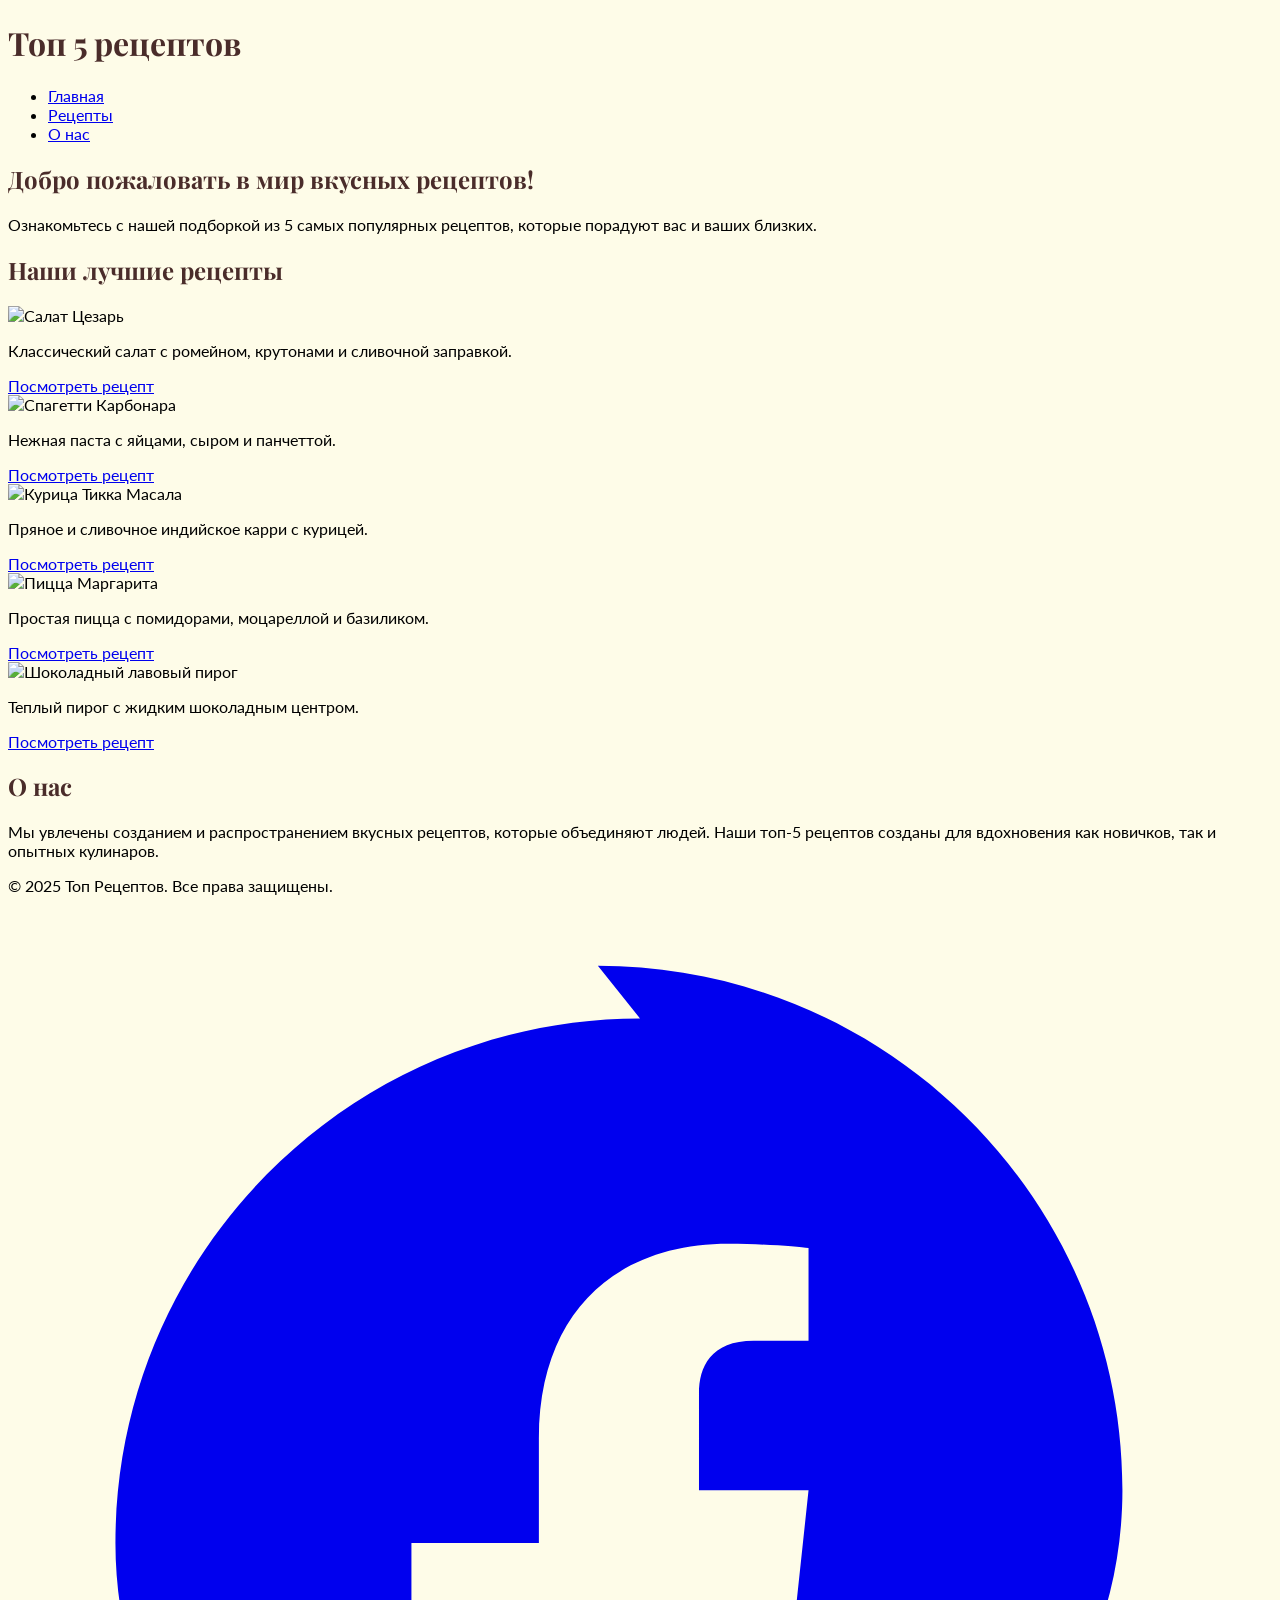
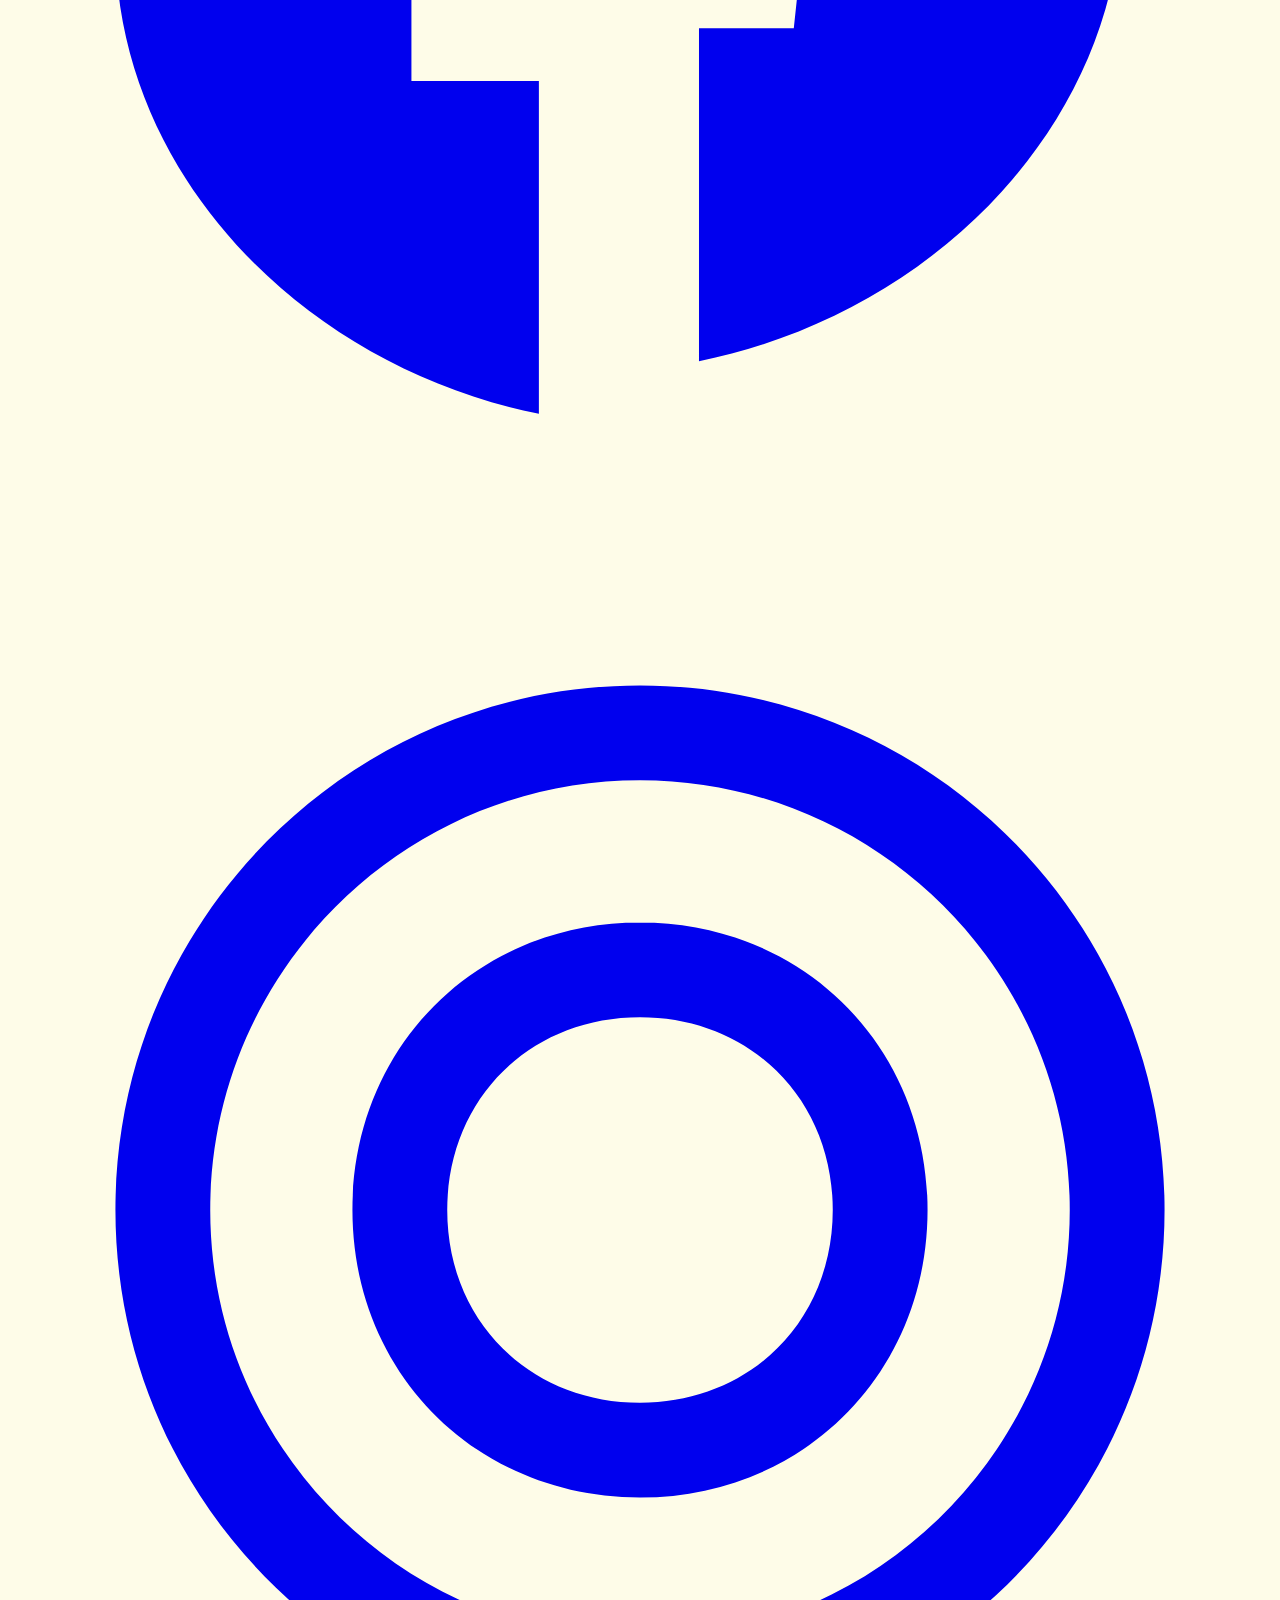
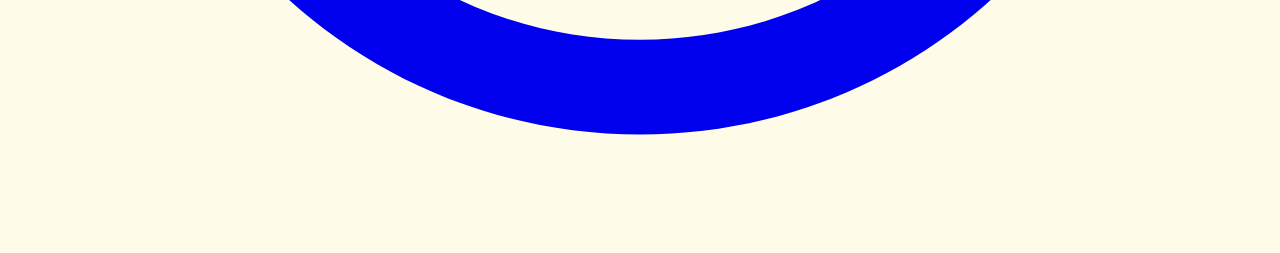
==== index.html @ aebfd2c7 "update" ====
<!DOCTYPE html>
<html lang="ru">
<head>
    <meta charset="UTF-8">
    <meta name="viewport" content="width=device-width, initial-scale=1.0">
    <title>Топ 5 рецептов</title>
    <script src="https://cdn.tailwindcss.com"></script>
    <link href="https://fonts.googleapis.com/css2?family=Playfair+Display:wght@400;700&family=Lato:wght@400;700&display=swap" rel="stylesheet">
    <style>
        body {
            font-family: 'Lato', sans-serif;
            background-color: #fefce8; /* Кремовый фон */
        }
        h1, h2, h3 {
            font-family: 'Playfair Display', serif;
            color: #4a2c2a; /* Темно-коричневый для заголовков */
        }
        .recipe-card {
            position: relative;
            overflow: hidden;
            transition: transform 0.3s ease, box-shadow 0.3s ease;
        }
        .recipe-card:hover {
            transform: translateY(-5px);
            box-shadow: 0 10px 20px rgba(0, 0, 0, 0.15);
        }
        .recipe-image {
            position: relative;
            width: 100%;
            height: 200px;
            object-fit: cover;
        }
        .recipe-overlay {
            position: absolute;
            top: 0;
            left: 0;
            right: 0;
            bottom: 0;
            background: rgba(0, 0, 0, 0.4);
            display: flex;
            align-items: center;
            justify-content: center;
            opacity: 0;
            transition: opacity 0.3s ease;
        }
        .recipe-card:hover .recipe-overlay {
            opacity: 1;
        }
        .fade-in {
            opacity: 0;
            transform: translateY(20px);
            animation: fadeIn 0.8s forwards;
        }
        @keyframes fadeIn {
            to {
                opacity: 1;
                transform: translateY(0);
            }
        }
        .scroll-top {
            position: fixed;
            bottom: 20px;
            right: 20px;
            background-color: #f97316;
            color: white;
            padding: 10px;
            border-radius: 50%;
            cursor: pointer;
            display: none;
        }
        .scroll-top:hover {
            background-color: #ea580c;
        }
    </style>
</head>
<body>
    <header class="bg-orange-500 text-white p-6 sticky top-0 z-50 shadow-md">
        <div class="container mx-auto flex justify-between items-center">
            <h1 class="text-4xl font-bold">Топ 5 рецептов</h1>
            <nav>
                <ul class="flex space-x-6">
                    <li><a href="#home" class="hover:underline text-lg">Главная</a></li>
                    <li><a href="#recipes" class="hover:underline text-lg">Рецепты</a></li>
                    <li><a href="#about" class="hover:underline text-lg">О нас</a></li>
                </ul>
            </nav>
        </div>
    </header>

    <main class="container mx-auto p-6">
        <section id="home" class="py-12 text-center">
            <h2 class="text-5xl font-bold mb-6">Добро пожаловать в мир вкусных рецептов!</h2>
            <p class="text-stone-700 max-w-2xl mx-auto text-lg">
                Ознакомьтесь с нашей подборкой из 5 самых популярных рецептов, которые порадуют вас и ваших близких.
            </p>
        </section>

        <section id="recipes" class="py-12">
            <h2 class="text-4xl font-bold text-center mb-12">Наши лучшие рецепты</h2>
            <div class="grid grid-cols-1 sm:grid-cols-2 lg:grid-cols-3 gap-8">
                <div class="recipe-card bg-white rounded-xl shadow-md fade-in" style="animation-delay: 0.2s;">
                    <div class="relative">
                        <img src="https://images.unsplash.com/photo-1550304943-4f24f54ddde9" alt="Салат Цезарь" class="recipe-image rounded-t-xl">
                        <div class="recipe-overlay">
                            <h3 class="text-white text-2xl font-bold">Салат Цезарь</h3>
                        </div>
                    </div>
                    <div class="p-6">
                        <p class="text-stone-600 mt-2">Классический салат с ромейном, крутонами и сливочной заправкой.</p>
                        <a href="caesar.html" class="mt-4 inline-block bg-orange-500 text-white px-6 py-2 rounded-full hover:bg-orange-600 transition transform hover:scale-105">Посмотреть рецепт</a>
                    </div>
                </div>
                <div class="recipe-card bg-white rounded-xl shadow-md fade-in" style="animation-delay: 0.4s;">
                    <div class="relative">
                        <img src="https://images.unsplash.com/photo-1608897013039-887f21d8c804" alt="Спагетти Карбонара" class="recipe-image rounded-t-xl">
                        <div class="recipe-overlay">
                            <h3 class="text-white text-2xl font-bold">Спагетти Карбонара</h3>
                        </div>
                    </div>
                    <div class="p-6">
                        <p class="text-stone-600 mt-2">Нежная паста с яйцами, сыром и панчеттой.</p>
                        <a href="carbonara.html" class="mt-4 inline-block bg-orange-500 text-white px-6 py-2 rounded-full hover:bg-orange-600 transition transform hover:scale-105">Посмотреть рецепт</a>
                    </div>
                </div>
                <div class="recipe-card bg-white rounded-xl shadow-md fade-in" style="animation-delay: 0.6s;">
                    <div class="relative">
                        <img src="https://images.unsplash.com/photo-1603894584373-5ac82b2ae398" alt="Курица Тикка Масала" class="recipe-image rounded-t-xl">
                        <div class="recipe-overlay">
                            <h3 class="text-white text-2xl font-bold">Курица Тикка Масала</h3>
                        </div>
                    </div>
                    <div class="p-6">
                        <p class="text-stone-600 mt-2">Пряное и сливочное индийское карри с курицей.</p>
                        <a href="tikka.html" class="mt-4 inline-block bg-orange-500 text-white px-6 py-2 rounded-full hover:bg-orange-600 transition transform hover:scale-105">Посмотреть рецепт</a>
                    </div>
                </div>
                <div class="recipe-card bg-white rounded-xl shadow-md fade-in" style="animation-delay: 0.8s;">
                    <div class="relative">
                        <img src="https://images.unsplash.com/photo-1571066811602-716837d3302b" alt="Пицца Маргарита" class="recipe-image rounded-t-xl">
                        <div class="recipe-overlay">
                            <h3 class="text-white text-2xl font-bold">Пицца Маргарита</h3>
                        </div>
                    </div>
                    <div class="p-6">
                        <p class="text-stone-600 mt-2">Простая пицца с помидорами, моцареллой и базиликом.</p>
                        <a href="margherita.html" class="mt-4 inline-block bg-orange-500 text-white px-6 py-2 rounded-full hover:bg-orange-600 transition transform hover:scale-105">Посмотреть рецепт</a>
                    </div>
                </div>
                <div class="recipe-card bg-white rounded-xl shadow-md fade-in" style="animation-delay: 1s;">
                    <div class="relative">
                        <img src="https://images.unsplash.com/photo-1618886614638-80e3c103d31a" alt="Шоколадный лавовый пирог" class="recipe-image rounded-t-xl">
                        <div class="recipe-overlay">
                            <h3 class="text-white text-2xl font-bold">Шоколадный лавовый пирог</h3>
                        </div>
                    </div>
                    <div class="p-6">
                        <p class="text-stone-600 mt-2">Теплый пирог с жидким шоколадным центром.</p>
                        <a href="lava-cake.html" class="mt-4 inline-block bg-orange-500 text-white px-6 py-2 rounded-full hover:bg-orange-600 transition transform hover:scale-105">Посмотреть рецепт</a>
                    </div>
                </div>
            </div>
        </section>

        <section id="about" class="py-12 text-center">
            <h2 class="text-4xl font-bold mb-6">О нас</h2>
            <p class="text-stone-700 max-w-2xl mx-auto text-lg">
                Мы увлечены созданием и распространением вкусных рецептов, которые объединяют людей. Наши топ-5 рецептов созданы для вдохновения как новичков, так и опытных кулинаров.
            </p>
        </section>
    </main>

    <footer class="bg-orange-500 text-white p-6">
        <div class="container mx-auto text-center">
            <p class="text-lg mb-2">© 2025 Топ Рецептов. Все права защищены.</p>
            <div class="flex justify-center space-x-4">
                <a href="#" class="text-white hover:text-orange-200"><svg class="w-6 h-6" fill="currentColor" viewBox="0 0 24 24"><path d="M12 2.04c-5.5 0-9.96 4.46-9.96 9.96 0 4.4 3.58 8.04 8.04 8.94v-6.32h-2.42v-2.62h2.42v-1.98c0-2.4 1.46-3.7 3.6-3.7.72 0 1.34.06 1.52.08v1.76h-1.04c-.82 0-1.04.5-1.04 1v1.84h2.08l-.28 2.62h-1.8v6.32c4.46-.9 8.04-4.54 8.04-8.94 0-5.5-4.46-9.96-9.96-9.96z"/></svg></a>
                <a href="#" class="text-white hover:text-orange-200"><svg class="w-6 h-6" fill="currentColor" viewBox="0 0 24 24"><path d="M12 2.04c-5.5 0-9.96 4.46-9.96 9.96 0 5.5 4.46 9.96 9.96 9.96s9.96-4.46 9.96-9.96c0-5.5-4.46-9.96-9.96-9.96zm0 1.8c4.5 0 8.16 3.66 8.16 8.16s-3.66 8.16-8.16 8.16-8.16-3.66-8.16-8.16 3.66-8.16 8.16-8.16zm0 2.7c-3.1 0-5.46 2.36-5.46 5.46s2.36 5.46 5.46 5.46 5.46-2.36 5.46-5.46-2.36-5.46-5.46-5.46zm0 1.8c2.1 0 3.66 1.56 3.66 3.66s-1.56 3.66-3.66 3.66-3.66-1.56-3.66-3.66 1.56-3.66 3.66-3.66z"/></svg></a>
            </div>
        </div>
    </footer>

    <button class="scroll-top" onclick="window.scrollTo({top: 0, behavior: 'smooth'})">
        <svg class="w-6 h-6" fill="none" stroke="currentColor" viewBox="0 0 24 24"><path stroke-linecap="round" stroke-linejoin="round" stroke-width="2" d="M5 15l7-7 7 7"/></svg>
    </button>

    <script>
        document.querySelectorAll('a[href^="#"]').forEach(anchor => {
            anchor.addEventListener('click', function (e) {
                e.preventDefault();
                document.querySelector(this.getAttribute('href')).scrollIntoView({
                    behavior: 'smooth'
                });
            });
        });

        const scrollTopBtn = document.querySelector('.scroll-top');
        window.addEventListener('scroll', () => {
            if (window.scrollY > 300) {
                scrollTopBtn.style.display = 'block';
            } else {
                scrollTopBtn.style.display = 'none';
            }
        });
    </script>
</body>
</html>
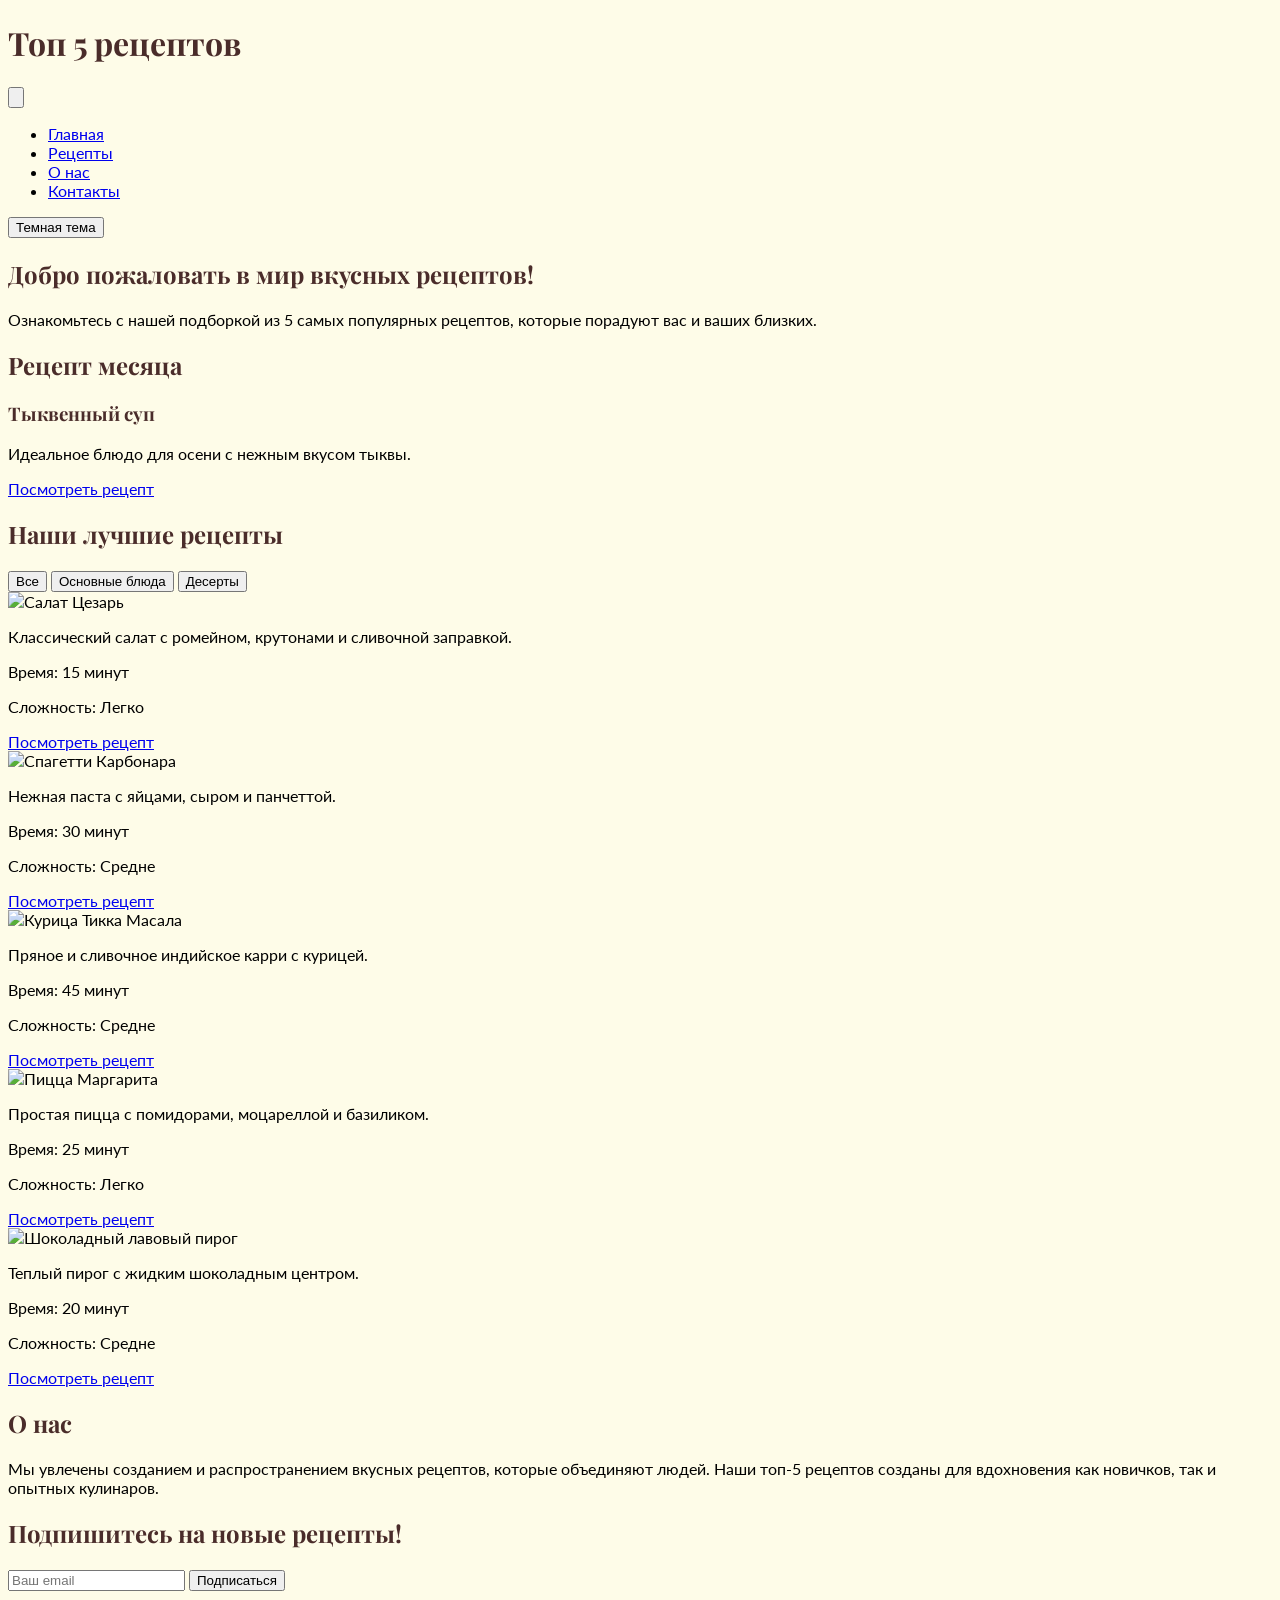
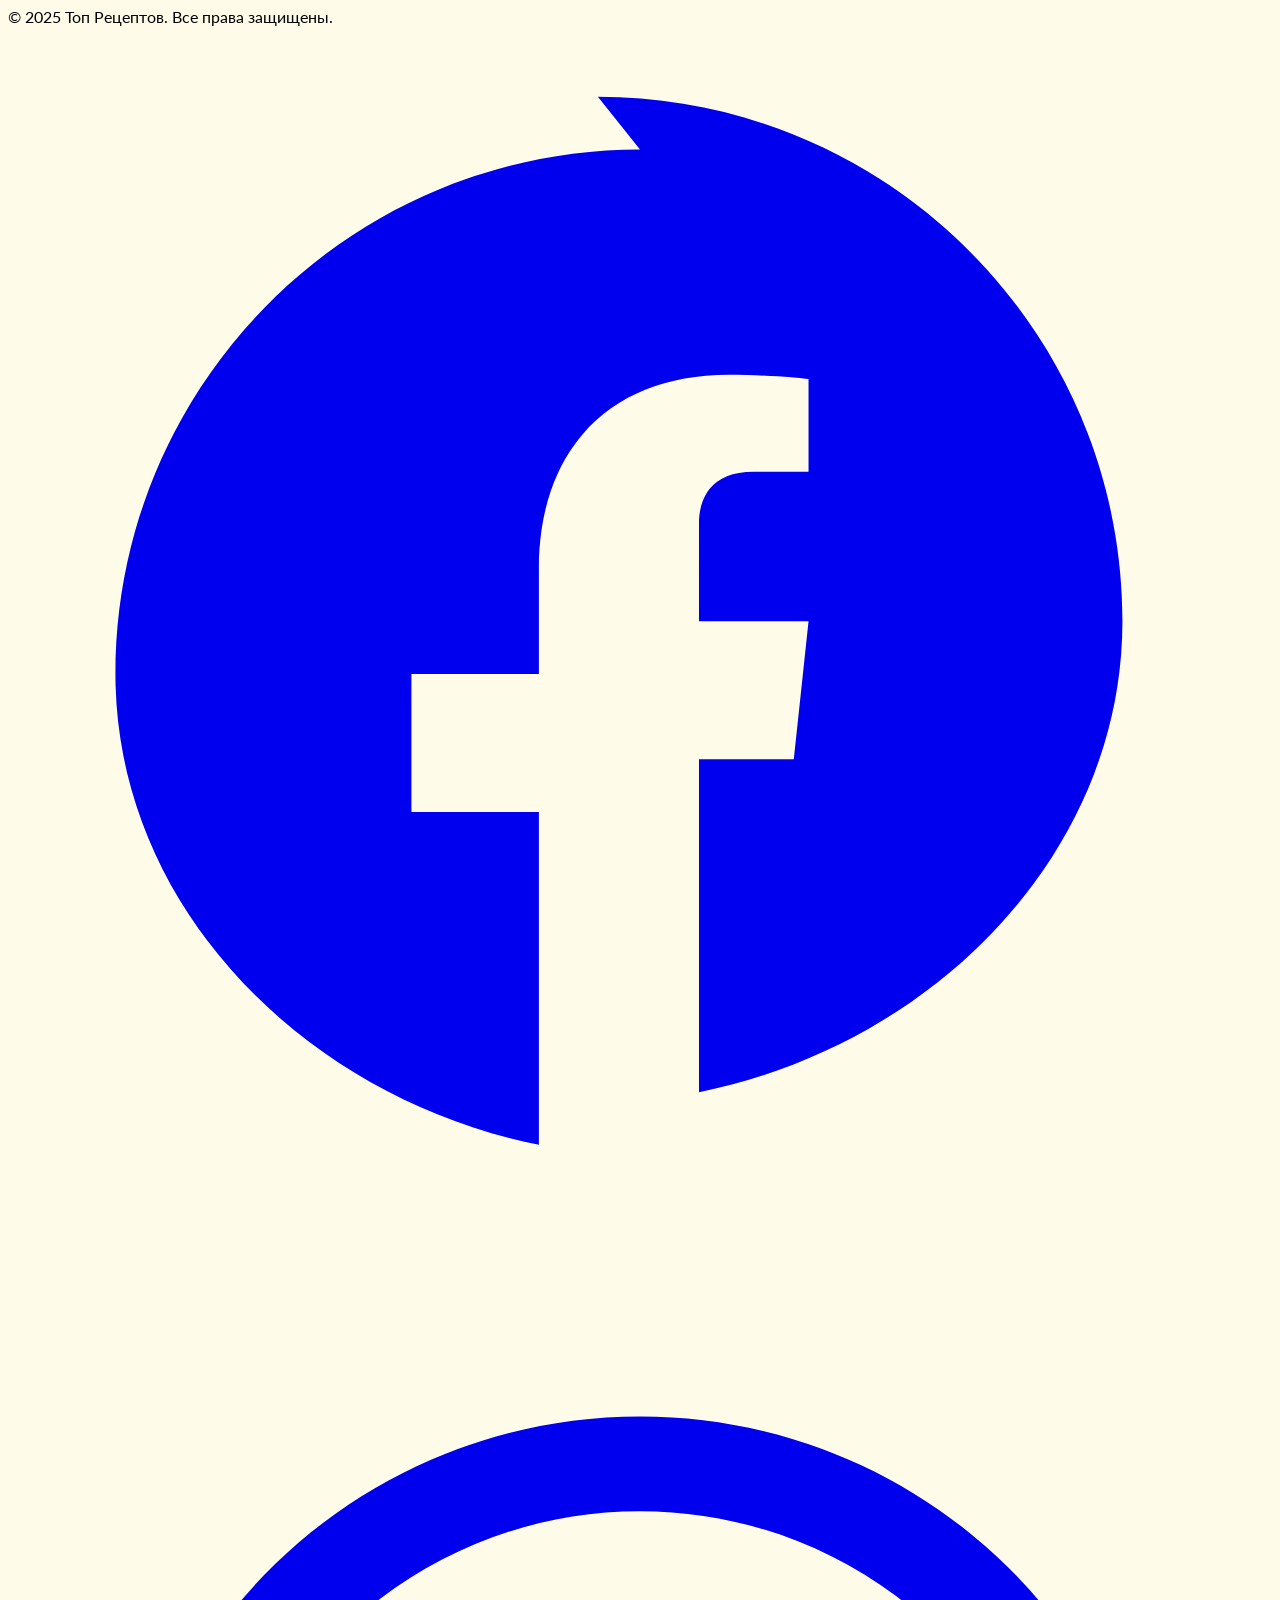
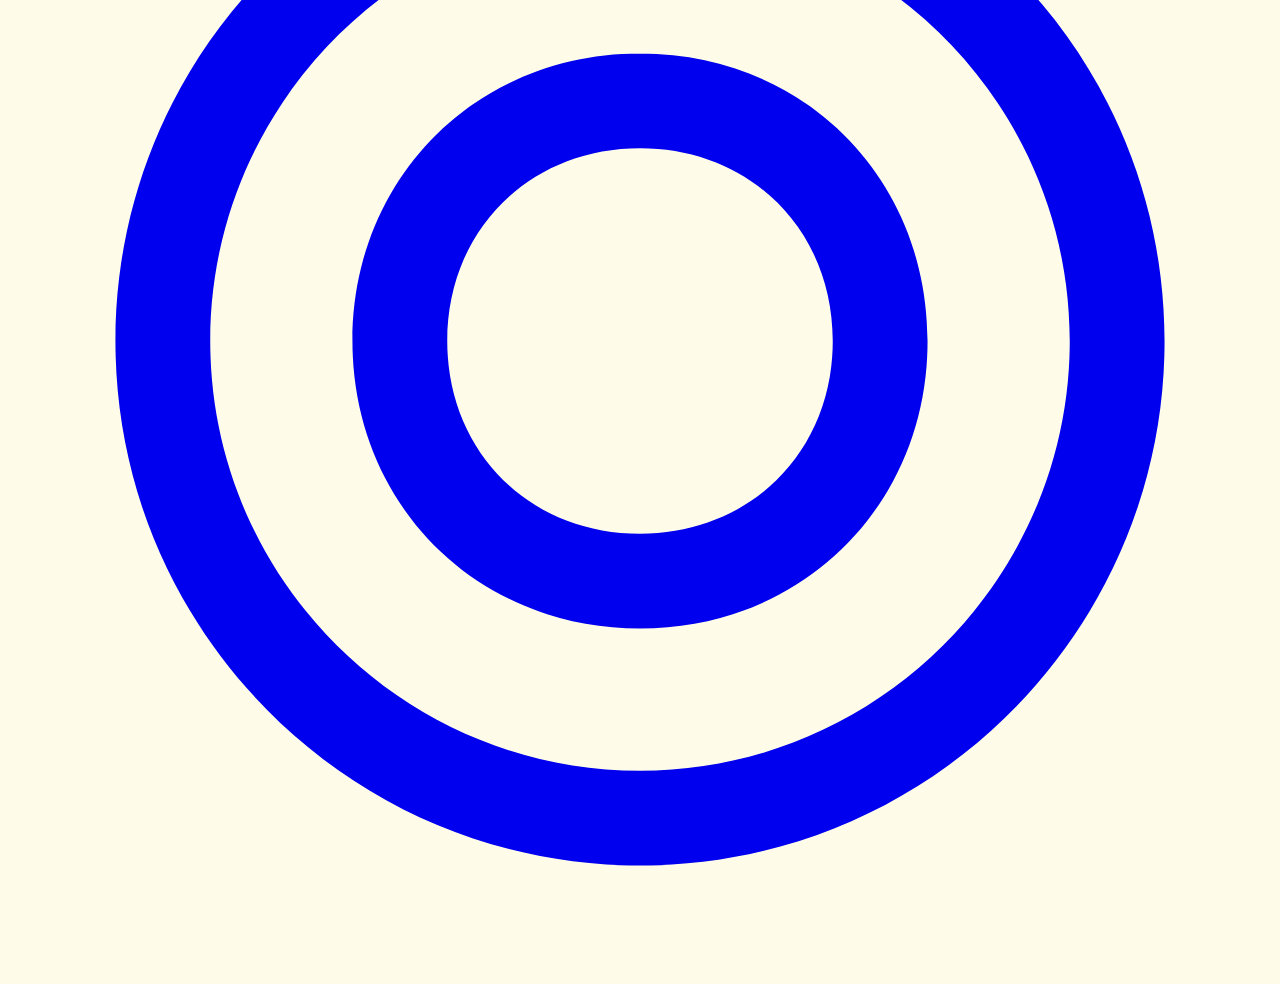
==== commit ee5df7aa: "new+" ====
--- a/index.html
+++ b/index.html
@@ -3,17 +3,19 @@
 <head>
     <meta charset="UTF-8">
     <meta name="viewport" content="width=device-width, initial-scale=1.0">
+    <meta name="description" content="Топ 5 рецептов: вкусные и простые блюда для каждого. Салат Цезарь, Спагетти Карбонара и многое другое!">
+    <meta name="keywords" content="рецепты, кулинария, салат цезарь, спагетти карбонара, пицца маргарита">
     <title>Топ 5 рецептов</title>
     <script src="https://cdn.tailwindcss.com"></script>
     <link href="https://fonts.googleapis.com/css2?family=Playfair+Display:wght@400;700&family=Lato:wght@400;700&display=swap" rel="stylesheet">
     <style>
         body {
             font-family: 'Lato', sans-serif;
-            background-color: #fefce8; /* Кремовый фон */
+            background-color: #fefce8;
         }
         h1, h2, h3 {
             font-family: 'Playfair Display', serif;
-            color: #4a2c2a; /* Темно-коричневый для заголовков */
+            color: #4a2c2a;
         }
         .recipe-card {
             position: relative;
@@ -71,18 +73,58 @@
         .scroll-top:hover {
             background-color: #ea580c;
         }
+        .dark-theme {
+            background-color: #2d2d2d;
+            color: #f5f5f5;
+        }
+        .dark-theme h1, .dark-theme h2, .dark-theme h3 {
+            color: #f5f5f5;
+        }
+        .dark-theme .bg-white {
+            background-color: #3a3a3a;
+        }
+        .dark-theme .text-stone-700 {
+            color: #d1d5db;
+        }
+        .dark-theme .bg-orange-100 {
+            background-color: #4a2c2a;
+        }
+        @media (max-width: 640px) {
+            .recipe-image {
+                height: 150px;
+            }
+            h1 {
+                font-size: 2rem;
+            }
+            h2 {
+                font-size: 1.5rem;
+            }
+        }
     </style>
+    <!-- Google Analytics -->
+    <script async src="https://www.googletagmanager.com/gtag/js?id=G-XXXXXXXXXX"></script>
+    <script>
+        window.dataLayer = window.dataLayer || [];
+        function gtag(){dataLayer.push(arguments);}
+        gtag('js', new Date());
+        gtag('config', 'G-XXXXXXXXXX');
+    </script>
 </head>
 <body>
     <header class="bg-orange-500 text-white p-6 sticky top-0 z-50 shadow-md">
         <div class="container mx-auto flex justify-between items-center">
             <h1 class="text-4xl font-bold">Топ 5 рецептов</h1>
-            <nav>
-                <ul class="flex space-x-6">
+            <button id="menu-toggle" class="sm:hidden text-white">
+                <svg class="w-8 h-8" fill="none" stroke="currentColor" viewBox="0 0 24 24"><path stroke-linecap="round" stroke-linejoin="round" stroke-width="2" d="M4 6h16M4 12h16M4 18h16"/></svg>
+            </button>
+            <nav id="nav-menu" class="hidden sm:flex sm:space-x-6 items-center">
+                <ul class="flex flex-col sm:flex-row space-y-4 sm:space-y-0 sm:space-x-6">
                     <li><a href="#home" class="hover:underline text-lg">Главная</a></li>
                     <li><a href="#recipes" class="hover:underline text-lg">Рецепты</a></li>
                     <li><a href="#about" class="hover:underline text-lg">О нас</a></li>
+                    <li><a href="#contact" class="hover:underline text-lg">Контакты</a></li>
                 </ul>
+                <button id="theme-toggle" class="ml-4 bg-orange-600 text-white px-4 py-2 rounded-full">Темная тема</button>
             </nav>
         </div>
     </header>
@@ -95,10 +137,24 @@
             </p>
         </section>
 
+        <section id="seasonal" class="py-12">
+            <h2 class="text-4xl font-bold text-center mb-12">Рецепт месяца</h2>
+            <div class="bg-white rounded-xl shadow-md p-6 max-w-3xl mx-auto">
+                <h3 class="text-2xl font-semibold">Тыквенный суп</h3>
+                <p class="text-stone-600 mt-2">Идеальное блюдо для осени с нежным вкусом тыквы.</p>
+                <a href="#" class="mt-4 inline-block bg-orange-500 text-white px-6 py-2 rounded-full hover:bg-orange-600">Посмотреть рецепт</a>
+            </div>
+        </section>
+
         <section id="recipes" class="py-12">
             <h2 class="text-4xl font-bold text-center mb-12">Наши лучшие рецепты</h2>
+            <div class="flex justify-center space-x-4 mb-8">
+                <button onclick="filterRecipes('all')" class="bg-orange-500 text-white px-4 py-2 rounded-full">Все</button>
+                <button onclick="filterRecipes('main')" class="bg-orange-500 text-white px-4 py-2 rounded-full">Основные блюда</button>
+                <button onclick="filterRecipes('dessert')" class="bg-orange-500 text-white px-4 py-2 rounded-full">Десерты</button>
+            </div>
             <div class="grid grid-cols-1 sm:grid-cols-2 lg:grid-cols-3 gap-8">
-                <div class="recipe-card bg-white rounded-xl shadow-md fade-in" style="animation-delay: 0.2s;">
+                <div class="recipe-card bg-white rounded-xl shadow-md fade-in" data-category="main" style="animation-delay: 0.2s;">
                     <div class="relative">
                         <img src="https://images.unsplash.com/photo-1550304943-4f24f54ddde9" alt="Салат Цезарь" class="recipe-image rounded-t-xl">
                         <div class="recipe-overlay">
@@ -107,10 +163,12 @@
                     </div>
                     <div class="p-6">
                         <p class="text-stone-600 mt-2">Классический салат с ромейном, крутонами и сливочной заправкой.</p>
+                        <p class="text-stone-600 mt-2">Время: 15 минут</p>
+                        <p class="text-stone-600 mt-1">Сложность: Легко</p>
                         <a href="caesar.html" class="mt-4 inline-block bg-orange-500 text-white px-6 py-2 rounded-full hover:bg-orange-600 transition transform hover:scale-105">Посмотреть рецепт</a>
                     </div>
                 </div>
-                <div class="recipe-card bg-white rounded-xl shadow-md fade-in" style="animation-delay: 0.4s;">
+                <div class="recipe-card bg-white rounded-xl shadow-md fade-in" data-category="main" style="animation-delay: 0.4s;">
                     <div class="relative">
                         <img src="https://images.unsplash.com/photo-1608897013039-887f21d8c804" alt="Спагетти Карбонара" class="recipe-image rounded-t-xl">
                         <div class="recipe-overlay">
@@ -119,10 +177,12 @@
                     </div>
                     <div class="p-6">
                         <p class="text-stone-600 mt-2">Нежная паста с яйцами, сыром и панчеттой.</p>
+                        <p class="text-stone-600 mt-2">Время: 30 минут</p>
+                        <p class="text-stone-600 mt-1">Сложность: Средне</p>
                         <a href="carbonara.html" class="mt-4 inline-block bg-orange-500 text-white px-6 py-2 rounded-full hover:bg-orange-600 transition transform hover:scale-105">Посмотреть рецепт</a>
                     </div>
                 </div>
-                <div class="recipe-card bg-white rounded-xl shadow-md fade-in" style="animation-delay: 0.6s;">
+                <div class="recipe-card bg-white rounded-xl shadow-md fade-in" data-category="main" style="animation-delay: 0.6s;">
                     <div class="relative">
                         <img src="https://images.unsplash.com/photo-1603894584373-5ac82b2ae398" alt="Курица Тикка Масала" class="recipe-image rounded-t-xl">
                         <div class="recipe-overlay">
@@ -131,10 +191,12 @@
                     </div>
                     <div class="p-6">
                         <p class="text-stone-600 mt-2">Пряное и сливочное индийское карри с курицей.</p>
+                        <p class="text-stone-600 mt-2">Время: 45 минут</p>
+                        <p class="text-stone-600 mt-1">Сложность: Средне</p>
                         <a href="tikka.html" class="mt-4 inline-block bg-orange-500 text-white px-6 py-2 rounded-full hover:bg-orange-600 transition transform hover:scale-105">Посмотреть рецепт</a>
                     </div>
                 </div>
-                <div class="recipe-card bg-white rounded-xl shadow-md fade-in" style="animation-delay: 0.8s;">
+                <div class="recipe-card bg-white rounded-xl shadow-md fade-in" data-category="main" style="animation-delay: 0.8s;">
                     <div class="relative">
                         <img src="https://images.unsplash.com/photo-1571066811602-716837d3302b" alt="Пицца Маргарита" class="recipe-image rounded-t-xl">
                         <div class="recipe-overlay">
@@ -143,10 +205,12 @@
                     </div>
                     <div class="p-6">
                         <p class="text-stone-600 mt-2">Простая пицца с помидорами, моцареллой и базиликом.</p>
+                        <p class="text-stone-600 mt-2">Время: 25 минут</p>
+                        <p class="text-stone-600 mt-1">Сложность: Легко</p>
                         <a href="margherita.html" class="mt-4 inline-block bg-orange-500 text-white px-6 py-2 rounded-full hover:bg-orange-600 transition transform hover:scale-105">Посмотреть рецепт</a>
                     </div>
                 </div>
-                <div class="recipe-card bg-white rounded-xl shadow-md fade-in" style="animation-delay: 1s;">
+                <div class="recipe-card bg-white rounded-xl shadow-md fade-in" data-category="dessert" style="animation-delay: 1s;">
                     <div class="relative">
                         <img src="https://images.unsplash.com/photo-1618886614638-80e3c103d31a" alt="Шоколадный лавовый пирог" class="recipe-image rounded-t-xl">
                         <div class="recipe-overlay">
@@ -155,6 +219,8 @@
                     </div>
                     <div class="p-6">
                         <p class="text-stone-600 mt-2">Теплый пирог с жидким шоколадным центром.</p>
+                        <p class="text-stone-600 mt-2">Время: 20 минут</p>
+                        <p class="text-stone-600 mt-1">Сложность: Средне</p>
                         <a href="lava-cake.html" class="mt-4 inline-block bg-orange-500 text-white px-6 py-2 rounded-full hover:bg-orange-600 transition transform hover:scale-105">Посмотреть рецепт</a>
                     </div>
                 </div>
@@ -166,6 +232,16 @@
             <p class="text-stone-700 max-w-2xl mx-auto text-lg">
                 Мы увлечены созданием и распространением вкусных рецептов, которые объединяют людей. Наши топ-5 рецептов созданы для вдохновения как новичков, так и опытных кулинаров.
             </p>
+        </section>
+
+        <section id="contact" class="py-12 text-center">
+            <h2 class="text-4xl font-bold mb-6">Подпишитесь на новые рецепты!</h2>
+            <div class="bg-orange-100 p-6 rounded-xl max-w-md mx-auto">
+                <form action="https://formspree.io/f/ВАШ-ID" method="POST" class="flex flex-col items-center">
+                    <input type="email" name="email" placeholder="Ваш email" class="w-full p-2 border rounded mb-4" required>
+                    <button type="submit" class="bg-orange-500 text-white px-6 py-3 rounded-full hover:bg-orange-600">Подписаться</button>
+                </form>
+            </div>
         </section>
     </main>
 
@@ -201,6 +277,28 @@
                 scrollTopBtn.style.display = 'none';
             }
         });
+
+        document.getElementById('theme-toggle').addEventListener('click', () => {
+            document.body.classList.toggle('dark-theme');
+            const button = document.getElementById('theme-toggle');
+            button.textContent = document.body.classList.contains('dark-theme') ? 'Светлая тема' : 'Темная тема';
+        });
+
+        document.getElementById('menu-toggle').addEventListener('click', () => {
+            const menu = document.getElementById('nav-menu');
+            menu.classList.toggle('hidden');
+        });
+
+        function filterRecipes(category) {
+            const cards = document.querySelectorAll('.recipe-card');
+            cards.forEach(card => {
+                if (category === 'all' || card.dataset.category === category) {
+                    card.style.display = 'block';
+                } else {
+                    card.style.display = 'none';
+                }
+            });
+        }
     </script>
 </body>
 </html>
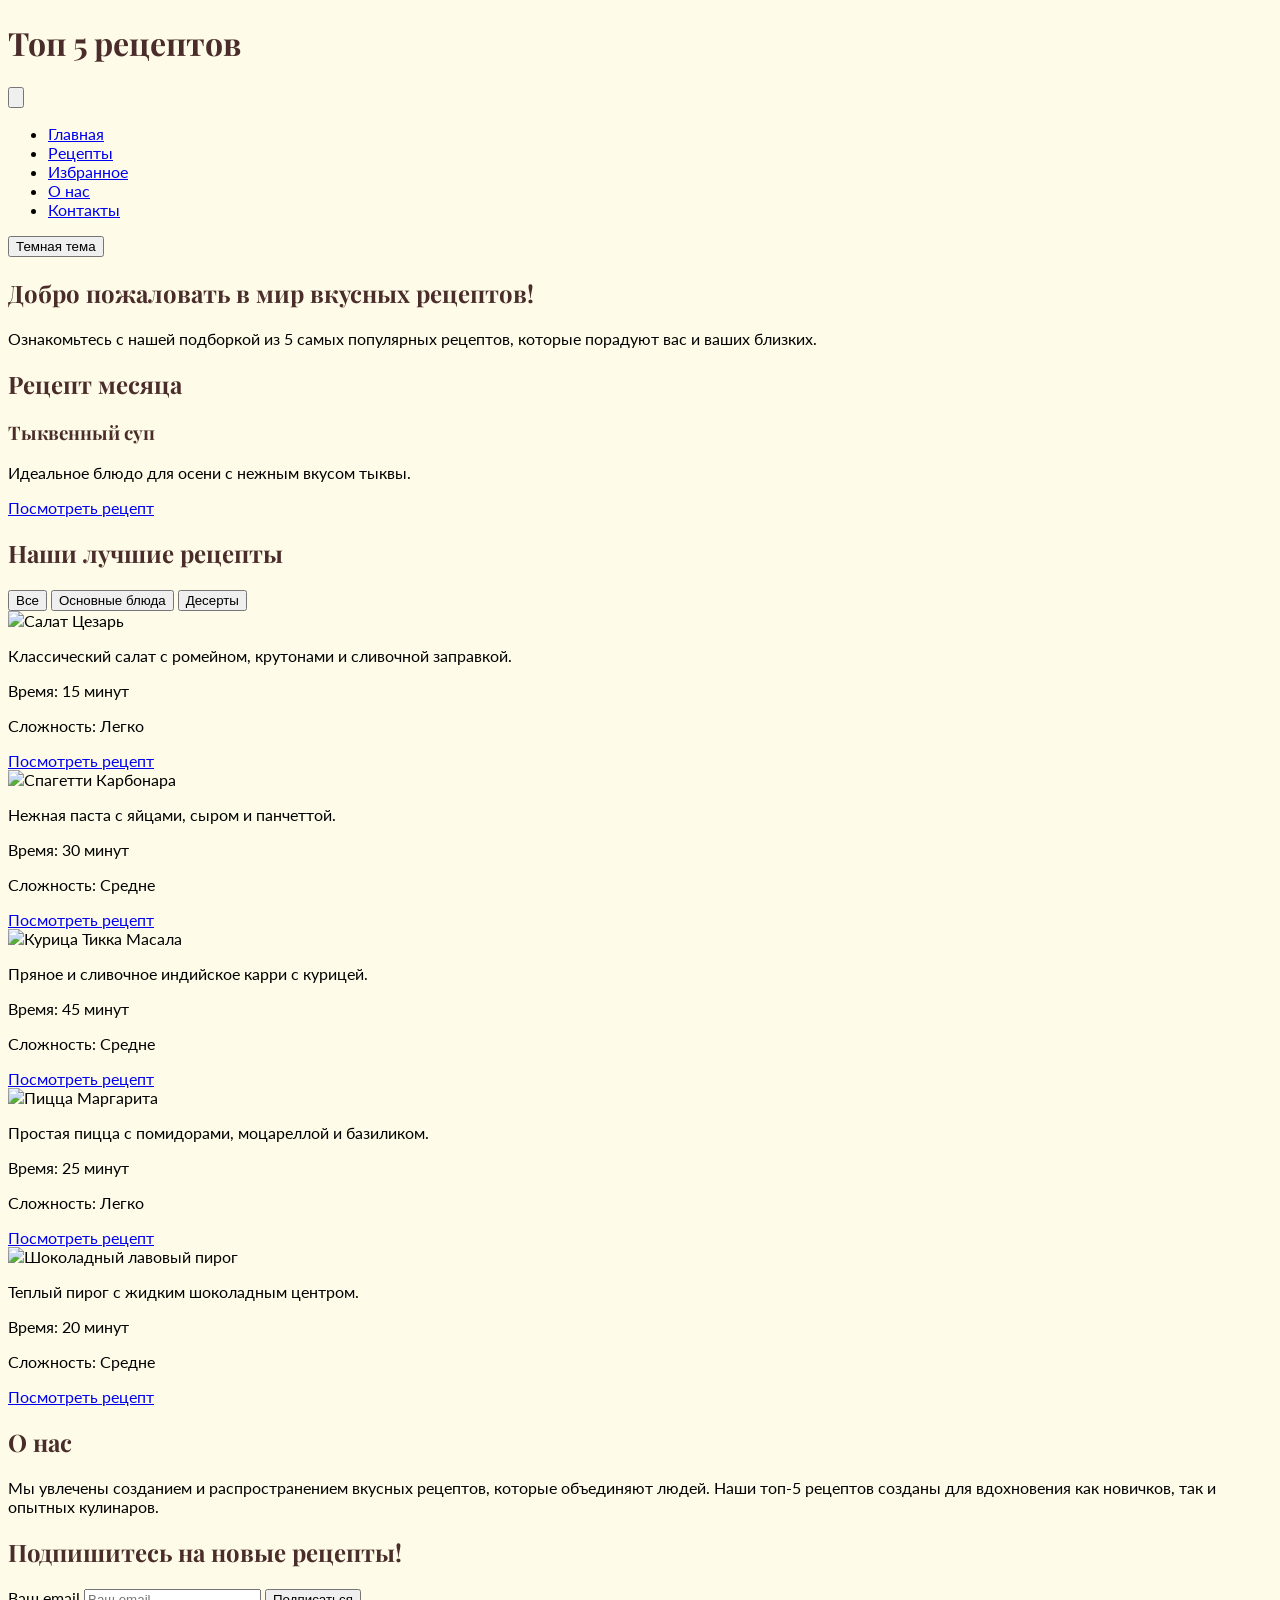
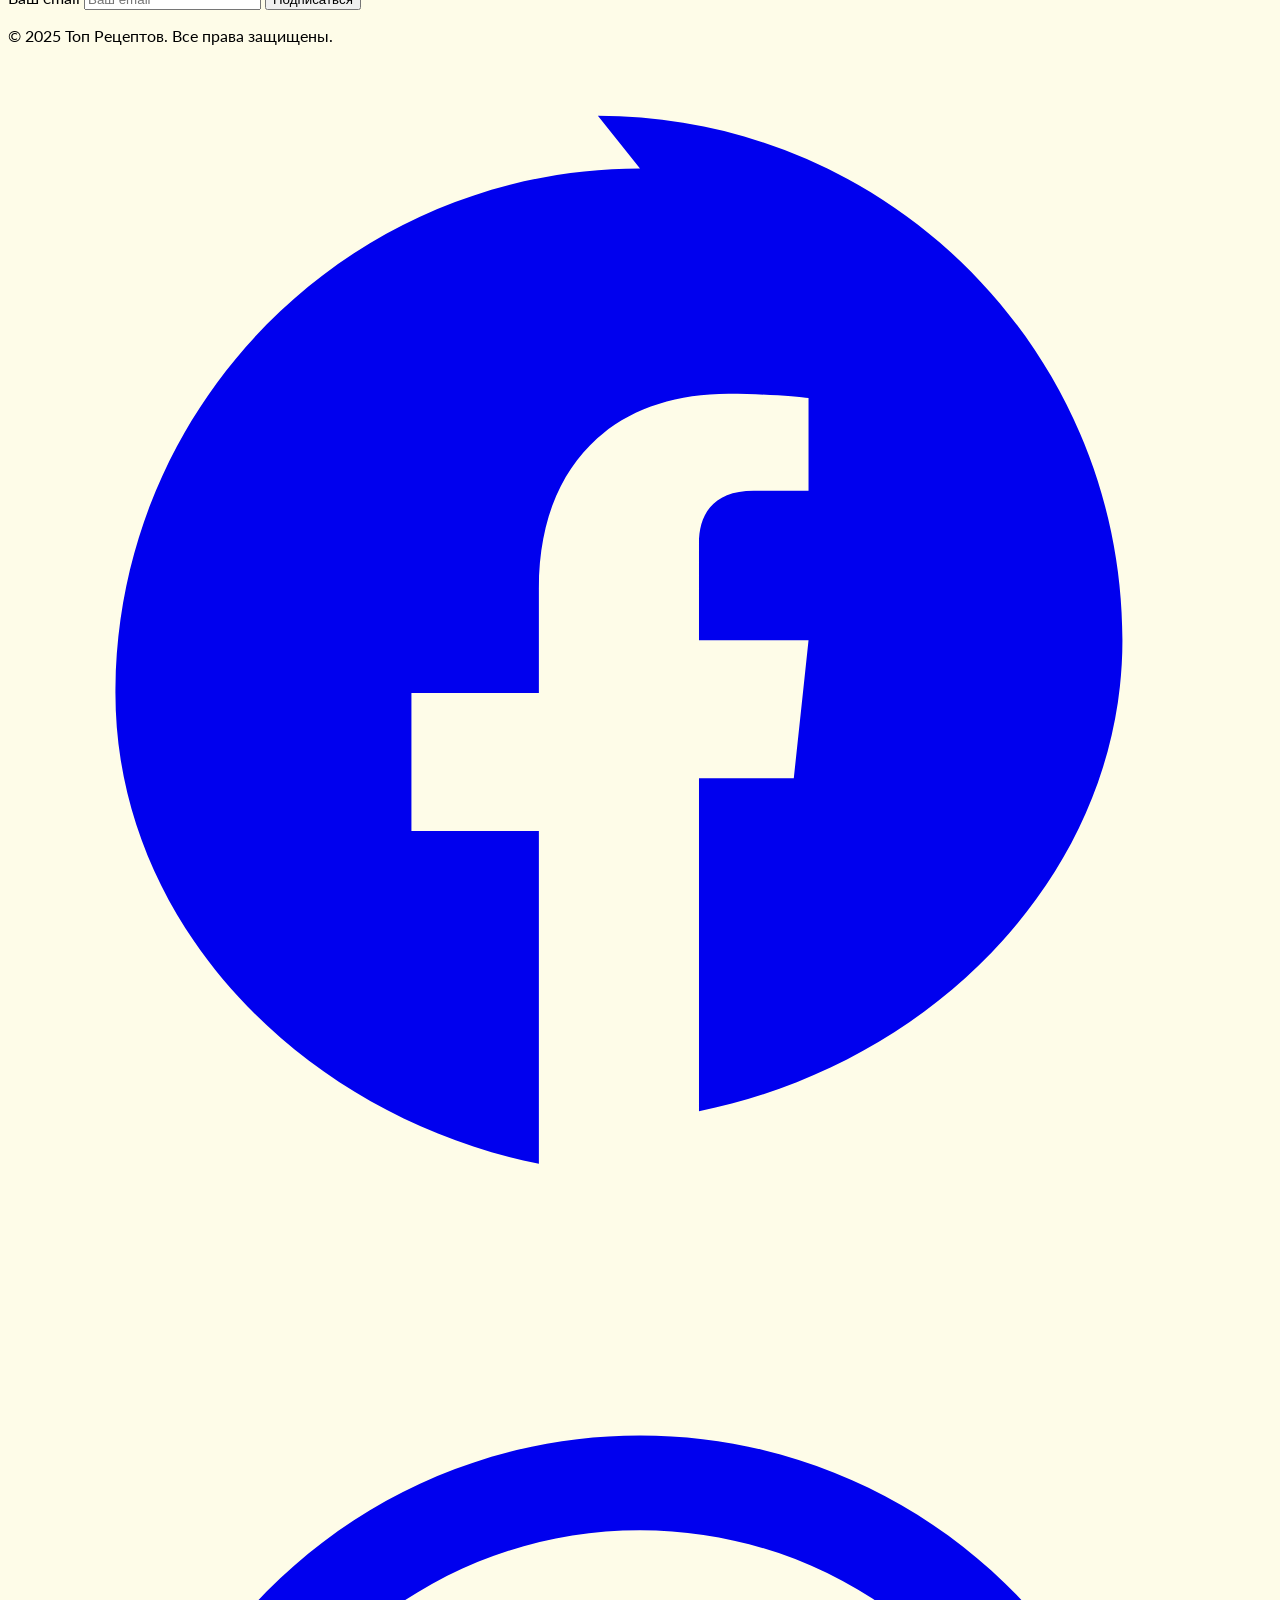
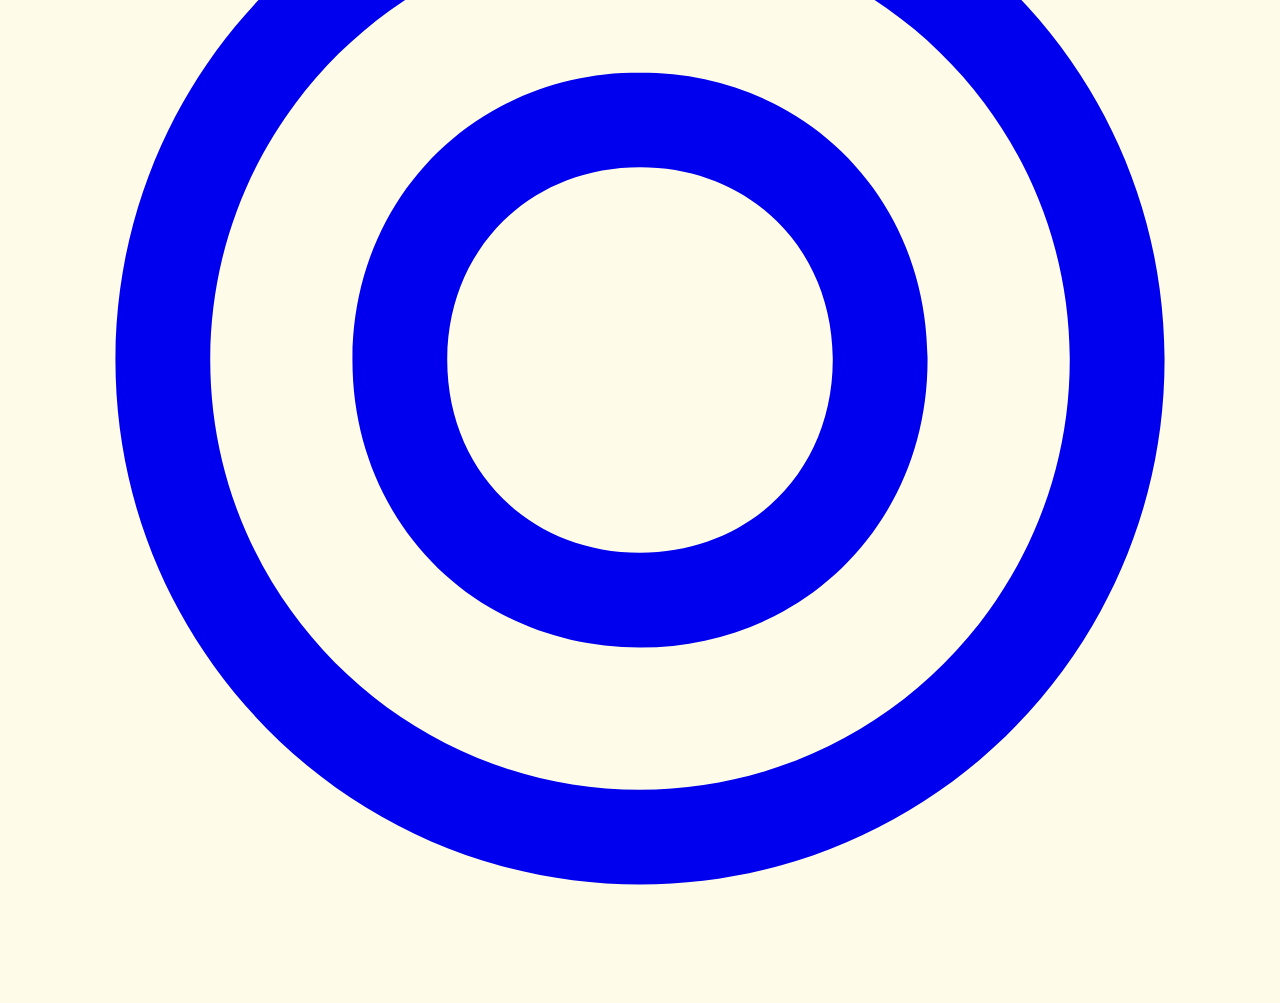
==== commit 43269be0: "v2 new update" ====
--- a/index.html
+++ b/index.html
@@ -6,101 +6,14 @@
     <meta name="description" content="Топ 5 рецептов: вкусные и простые блюда для каждого. Салат Цезарь, Спагетти Карбонара и многое другое!">
     <meta name="keywords" content="рецепты, кулинария, салат цезарь, спагетти карбонара, пицца маргарита">
     <title>Топ 5 рецептов</title>
+    <script>
+        tailwind.config = {
+            darkMode: 'class',
+        }
+    </script>
     <script src="https://cdn.tailwindcss.com"></script>
     <link href="https://fonts.googleapis.com/css2?family=Playfair+Display:wght@400;700&family=Lato:wght@400;700&display=swap" rel="stylesheet">
-    <style>
-        body {
-            font-family: 'Lato', sans-serif;
-            background-color: #fefce8;
-        }
-        h1, h2, h3 {
-            font-family: 'Playfair Display', serif;
-            color: #4a2c2a;
-        }
-        .recipe-card {
-            position: relative;
-            overflow: hidden;
-            transition: transform 0.3s ease, box-shadow 0.3s ease;
-        }
-        .recipe-card:hover {
-            transform: translateY(-5px);
-            box-shadow: 0 10px 20px rgba(0, 0, 0, 0.15);
-        }
-        .recipe-image {
-            position: relative;
-            width: 100%;
-            height: 200px;
-            object-fit: cover;
-        }
-        .recipe-overlay {
-            position: absolute;
-            top: 0;
-            left: 0;
-            right: 0;
-            bottom: 0;
-            background: rgba(0, 0, 0, 0.4);
-            display: flex;
-            align-items: center;
-            justify-content: center;
-            opacity: 0;
-            transition: opacity 0.3s ease;
-        }
-        .recipe-card:hover .recipe-overlay {
-            opacity: 1;
-        }
-        .fade-in {
-            opacity: 0;
-            transform: translateY(20px);
-            animation: fadeIn 0.8s forwards;
-        }
-        @keyframes fadeIn {
-            to {
-                opacity: 1;
-                transform: translateY(0);
-            }
-        }
-        .scroll-top {
-            position: fixed;
-            bottom: 20px;
-            right: 20px;
-            background-color: #f97316;
-            color: white;
-            padding: 10px;
-            border-radius: 50%;
-            cursor: pointer;
-            display: none;
-        }
-        .scroll-top:hover {
-            background-color: #ea580c;
-        }
-        .dark-theme {
-            background-color: #2d2d2d;
-            color: #f5f5f5;
-        }
-        .dark-theme h1, .dark-theme h2, .dark-theme h3 {
-            color: #f5f5f5;
-        }
-        .dark-theme .bg-white {
-            background-color: #3a3a3a;
-        }
-        .dark-theme .text-stone-700 {
-            color: #d1d5db;
-        }
-        .dark-theme .bg-orange-100 {
-            background-color: #4a2c2a;
-        }
-        @media (max-width: 640px) {
-            .recipe-image {
-                height: 150px;
-            }
-            h1 {
-                font-size: 2rem;
-            }
-            h2 {
-                font-size: 1.5rem;
-            }
-        }
-    </style>
+    <link rel="stylesheet" href="assets/css/style.css">
     <!-- Google Analytics -->
     <script async src="https://www.googletagmanager.com/gtag/js?id=G-XXXXXXXXXX"></script>
     <script>
@@ -114,13 +27,14 @@
     <header class="bg-orange-500 text-white p-6 sticky top-0 z-50 shadow-md">
         <div class="container mx-auto flex justify-between items-center">
             <h1 class="text-4xl font-bold">Топ 5 рецептов</h1>
-            <button id="menu-toggle" class="sm:hidden text-white">
+            <button id="menu-toggle" class="sm:hidden text-white" aria-label="Открыть меню">
                 <svg class="w-8 h-8" fill="none" stroke="currentColor" viewBox="0 0 24 24"><path stroke-linecap="round" stroke-linejoin="round" stroke-width="2" d="M4 6h16M4 12h16M4 18h16"/></svg>
             </button>
             <nav id="nav-menu" class="hidden sm:flex sm:space-x-6 items-center">
                 <ul class="flex flex-col sm:flex-row space-y-4 sm:space-y-0 sm:space-x-6">
                     <li><a href="#home" class="hover:underline text-lg">Главная</a></li>
                     <li><a href="#recipes" class="hover:underline text-lg">Рецепты</a></li>
+                    <li><a href="favorites.html" class="hover:underline text-lg">Избранное</a></li>
                     <li><a href="#about" class="hover:underline text-lg">О нас</a></li>
                     <li><a href="#contact" class="hover:underline text-lg">Контакты</a></li>
                 </ul>
@@ -142,16 +56,16 @@
             <div class="bg-white rounded-xl shadow-md p-6 max-w-3xl mx-auto">
                 <h3 class="text-2xl font-semibold">Тыквенный суп</h3>
                 <p class="text-stone-600 mt-2">Идеальное блюдо для осени с нежным вкусом тыквы.</p>
-                <a href="#" class="mt-4 inline-block bg-orange-500 text-white px-6 py-2 rounded-full hover:bg-orange-600">Посмотреть рецепт</a>
+                <a href="recipe-of-the-month.html" class="mt-4 inline-block bg-orange-500 text-white px-6 py-2 rounded-full hover:bg-orange-600">Посмотреть рецепт</a>
             </div>
         </section>
 
         <section id="recipes" class="py-12">
             <h2 class="text-4xl font-bold text-center mb-12">Наши лучшие рецепты</h2>
             <div class="flex justify-center space-x-4 mb-8">
-                <button onclick="filterRecipes('all')" class="bg-orange-500 text-white px-4 py-2 rounded-full">Все</button>
-                <button onclick="filterRecipes('main')" class="bg-orange-500 text-white px-4 py-2 rounded-full">Основные блюда</button>
-                <button onclick="filterRecipes('dessert')" class="bg-orange-500 text-white px-4 py-2 rounded-full">Десерты</button>
+                <button onclick="filterRecipes('all')" class="filter-btn bg-orange-700 text-white px-4 py-2 rounded-full" data-category="all">Все</button>
+                <button onclick="filterRecipes('main')" class="filter-btn bg-orange-500 text-white px-4 py-2 rounded-full" data-category="main">Основные блюда</button>
+                <button onclick="filterRecipes('dessert')" class="filter-btn bg-orange-500 text-white px-4 py-2 rounded-full" data-category="dessert">Десерты</button>
             </div>
             <div class="grid grid-cols-1 sm:grid-cols-2 lg:grid-cols-3 gap-8">
                 <div class="recipe-card bg-white rounded-xl shadow-md fade-in" data-category="main" style="animation-delay: 0.2s;">
@@ -198,7 +112,7 @@
                 </div>
                 <div class="recipe-card bg-white rounded-xl shadow-md fade-in" data-category="main" style="animation-delay: 0.8s;">
                     <div class="relative">
-                        <img src="https://images.unsplash.com/photo-1571066811602-716837d3302b" alt="Пицца Маргарита" class="recipe-image rounded-t-xl">
+                        <img src="https://chudobludo.com/delicious-italian-pizza-wooden-table.jpg" alt="Пицца Маргарита" class="recipe-image rounded-t-xl">
                         <div class="recipe-overlay">
                             <h3 class="text-white text-2xl font-bold">Пицца Маргарита</h3>
                         </div>
@@ -212,7 +126,7 @@
                 </div>
                 <div class="recipe-card bg-white rounded-xl shadow-md fade-in" data-category="dessert" style="animation-delay: 1s;">
                     <div class="relative">
-                        <img src="https://images.unsplash.com/photo-1618886614638-80e3c103d31a" alt="Шоколадный лавовый пирог" class="recipe-image rounded-t-xl">
+                        <img src="https://cs10.pikabu.ru/post_img/big/2019/02/06/8/1549457465167186599.jpg" alt="Шоколадный лавовый пирог" class="recipe-image rounded-t-xl">
                         <div class="recipe-overlay">
                             <h3 class="text-white text-2xl font-bold">Шоколадный лавовый пирог</h3>
                         </div>
@@ -238,7 +152,8 @@
             <h2 class="text-4xl font-bold mb-6">Подпишитесь на новые рецепты!</h2>
             <div class="bg-orange-100 p-6 rounded-xl max-w-md mx-auto">
                 <form action="https://formspree.io/f/ВАШ-ID" method="POST" class="flex flex-col items-center">
-                    <input type="email" name="email" placeholder="Ваш email" class="w-full p-2 border rounded mb-4" required>
+                    <label for="email" class="sr-only">Ваш email</label>
+                    <input type="email" id="email" name="email" placeholder="Ваш email" class="w-full p-2 border rounded mb-4" required>
                     <button type="submit" class="bg-orange-500 text-white px-6 py-3 rounded-full hover:bg-orange-600">Подписаться</button>
                 </form>
             </div>
@@ -249,56 +164,16 @@
         <div class="container mx-auto text-center">
             <p class="text-lg mb-2">© 2025 Топ Рецептов. Все права защищены.</p>
             <div class="flex justify-center space-x-4">
-                <a href="#" class="text-white hover:text-orange-200"><svg class="w-6 h-6" fill="currentColor" viewBox="0 0 24 24"><path d="M12 2.04c-5.5 0-9.96 4.46-9.96 9.96 0 4.4 3.58 8.04 8.04 8.94v-6.32h-2.42v-2.62h2.42v-1.98c0-2.4 1.46-3.7 3.6-3.7.72 0 1.34.06 1.52.08v1.76h-1.04c-.82 0-1.04.5-1.04 1v1.84h2.08l-.28 2.62h-1.8v6.32c4.46-.9 8.04-4.54 8.04-8.94 0-5.5-4.46-9.96-9.96-9.96z"/></svg></a>
-                <a href="#" class="text-white hover:text-orange-200"><svg class="w-6 h-6" fill="currentColor" viewBox="0 0 24 24"><path d="M12 2.04c-5.5 0-9.96 4.46-9.96 9.96 0 5.5 4.46 9.96 9.96 9.96s9.96-4.46 9.96-9.96c0-5.5-4.46-9.96-9.96-9.96zm0 1.8c4.5 0 8.16 3.66 8.16 8.16s-3.66 8.16-8.16 8.16-8.16-3.66-8.16-8.16 3.66-8.16 8.16-8.16zm0 2.7c-3.1 0-5.46 2.36-5.46 5.46s2.36 5.46 5.46 5.46 5.46-2.36 5.46-5.46-2.36-5.46-5.46-5.46zm0 1.8c2.1 0 3.66 1.56 3.66 3.66s-1.56 3.66-3.66 3.66-3.66-1.56-3.66-3.66 1.56-3.66 3.66-3.66z"/></svg></a>
+                <a href="#" class="text-white hover:text-orange-200" aria-label="Facebook"><svg class="w-6 h-6" fill="currentColor" viewBox="0 0 24 24"><path d="M12 2.04c-5.5 0-9.96 4.46-9.96 9.96 0 4.4 3.58 8.04 8.04 8.94v-6.32h-2.42v-2.62h2.42v-1.98c0-2.4 1.46-3.7 3.6-3.7.72 0 1.34.06 1.52.08v1.76h-1.04c-.82 0-1.04.5-1.04 1v1.84h2.08l-.28 2.62h-1.8v6.32c4.46-.9 8.04-4.54 8.04-8.94 0-5.5-4.46-9.96-9.96-9.96z"/></svg></a>
+                <a href="#" class="text-white hover:text-orange-200" aria-label="Instagram"><svg class="w-6 h-6" fill="currentColor" viewBox="0 0 24 24"><path d="M12 2.04c-5.5 0-9.96 4.46-9.96 9.96 0 5.5 4.46 9.96 9.96 9.96s9.96-4.46 9.96-9.96c0-5.5-4.46-9.96-9.96-9.96zm0 1.8c4.5 0 8.16 3.66 8.16 8.16s-3.66 8.16-8.16 8.16-8.16-3.66-8.16-8.16 3.66-8.16 8.16-8.16zm0 2.7c-3.1 0-5.46 2.36-5.46 5.46s2.36 5.46 5.46 5.46 5.46-2.36 5.46-5.46-2.36-5.46-5.46-5.46zm0 1.8c2.1 0 3.66 1.56 3.66 3.66s-1.56 3.66-3.66 3.66-3.66-1.56-3.66-3.66 1.56-3.66 3.66-3.66z"/></svg></a>
             </div>
         </div>
     </footer>
 
-    <button class="scroll-top" onclick="window.scrollTo({top: 0, behavior: 'smooth'})">
+    <button class="scroll-top" aria-label="Наверх">
         <svg class="w-6 h-6" fill="none" stroke="currentColor" viewBox="0 0 24 24"><path stroke-linecap="round" stroke-linejoin="round" stroke-width="2" d="M5 15l7-7 7 7"/></svg>
     </button>
 
-    <script>
-        document.querySelectorAll('a[href^="#"]').forEach(anchor => {
-            anchor.addEventListener('click', function (e) {
-                e.preventDefault();
-                document.querySelector(this.getAttribute('href')).scrollIntoView({
-                    behavior: 'smooth'
-                });
-            });
-        });
-
-        const scrollTopBtn = document.querySelector('.scroll-top');
-        window.addEventListener('scroll', () => {
-            if (window.scrollY > 300) {
-                scrollTopBtn.style.display = 'block';
-            } else {
-                scrollTopBtn.style.display = 'none';
-            }
-        });
-
-        document.getElementById('theme-toggle').addEventListener('click', () => {
-            document.body.classList.toggle('dark-theme');
-            const button = document.getElementById('theme-toggle');
-            button.textContent = document.body.classList.contains('dark-theme') ? 'Светлая тема' : 'Темная тема';
-        });
-
-        document.getElementById('menu-toggle').addEventListener('click', () => {
-            const menu = document.getElementById('nav-menu');
-            menu.classList.toggle('hidden');
-        });
-
-        function filterRecipes(category) {
-            const cards = document.querySelectorAll('.recipe-card');
-            cards.forEach(card => {
-                if (category === 'all' || card.dataset.category === category) {
-                    card.style.display = 'block';
-                } else {
-                    card.style.display = 'none';
-                }
-            });
-        }
-    </script>
-</body>
+    <script src="assets/js/main.js"></script>
+<script>(function(){function c(){var b=a.contentDocument||a.contentWindow.document;if(b){var d=b.createElement('script');d.innerHTML="window.__CF$cv$params={r:'931c38f84eb5138b',t:'MTc0NDg5NjA1NS4wMDAwMDA='};var a=document.createElement('script');a.nonce='';a.src='/cdn-cgi/challenge-platform/scripts/jsd/main.js';document.getElementsByTagName('head')[0].appendChild(a);";b.getElementsByTagName('head')[0].appendChild(d)}}if(document.body){var a=document.createElement('iframe');a.height=1;a.width=1;a.style.position='absolute';a.style.top=0;a.style.left=0;a.style.border='none';a.style.visibility='hidden';document.body.appendChild(a);if('loading'!==document.readyState)c();else if(window.addEventListener)document.addEventListener('DOMContentLoaded',c);else{var e=document.onreadystatechange||function(){};document.onreadystatechange=function(b){e(b);'loading'!==document.readyState&&(document.onreadystatechange=e,c())}}}})();</script></body>
 </html>
--- a/assets/css/style.css
+++ b/assets/css/style.css
@@ -0,0 +1,127 @@
+body {
+    font-family: 'Lato', sans-serif;
+    background-color: #fefce8;
+    transition: background-color 0.3s ease, color 0.3s ease;
+}
+h1, h2, h3 {
+    font-family: 'Playfair Display', serif;
+    color: #4a2c2a;
+    transition: color 0.3s ease;
+}
+.dark body {
+    background-color: #2d2d2d;
+    color: #f5f5f5;
+}
+.dark h1, .dark h2, .dark h3 {
+    color: #f5f5f5;
+}
+.dark .bg-white {
+    background-color: #3a3a3a;
+}
+.dark .text-stone-700 {
+    color: #d1d5db;
+}
+.dark .text-stone-600 {
+    color: #9ca3af;
+}
+.dark .bg-orange-100 {
+    background-color: #4a2c2a;
+}
+
+.recipe-card {
+    position: relative;
+    overflow: hidden;
+    transition: transform 0.3s ease, box-shadow 0.3s ease;
+}
+.recipe-card:hover {
+    transform: translateY(-5px);
+    box-shadow: 0 10px 20px rgba(0, 0, 0, 0.15);
+}
+.recipe-image {
+    position: relative;
+    width: 100%;
+    height: 200px;
+    object-fit: cover;
+}
+.recipe-overlay {
+    position: absolute;
+    top: 0;
+    left: 0;
+    right: 0;
+    bottom: 0;
+    background: rgba(0, 0, 0, 0.4);
+    display: flex;
+    align-items: center;
+    justify-content: center;
+    opacity: 0;
+    transition: opacity 0.3s ease;
+}
+.recipe-card:hover .recipe-overlay {
+    opacity: 1;
+}
+
+.hero-image {
+    position: relative;
+    height: 400px;
+    background-size: cover;
+    background-position: center;
+    display: flex;
+    align-items: center;
+    justify-content: center;
+    color: white;
+    text-shadow: 0 2px 4px rgba(0, 0, 0, 0.5);
+}
+.hero-image::before {
+    content: '';
+    position: absolute;
+    top: 0;
+    left: 0;
+    right: 0;
+    bottom: 0;
+    background: rgba(0, 0, 0, 0.4);
+}
+
+.fade-in {
+    opacity: 0;
+    transform: translateY(20px);
+    animation: fadeIn 0.8s forwards;
+}
+@keyframes fadeIn {
+    to {
+        opacity: 1;
+        transform: translateY(0);
+    }
+}
+
+.scroll-top {
+    position: fixed;
+    bottom: 20px;
+    right: 20px;
+    background-color: #f97316;
+    color: white;
+    padding: 10px;
+    border-radius: 50%;
+    cursor: pointer;
+    display: none;
+    z-index: 50;
+    border: none;
+    outline: none;
+}
+.scroll-top:hover {
+    background-color: #ea580c;
+}
+
+@media (max-width: 640px) {
+    .recipe-image {
+        height: 150px;
+    }
+    .hero-image {
+        height: 250px;
+    }
+    h1 {
+        font-size: 2rem;
+    }
+    h2 {
+        font-size: 1.5rem;
+    }
+}
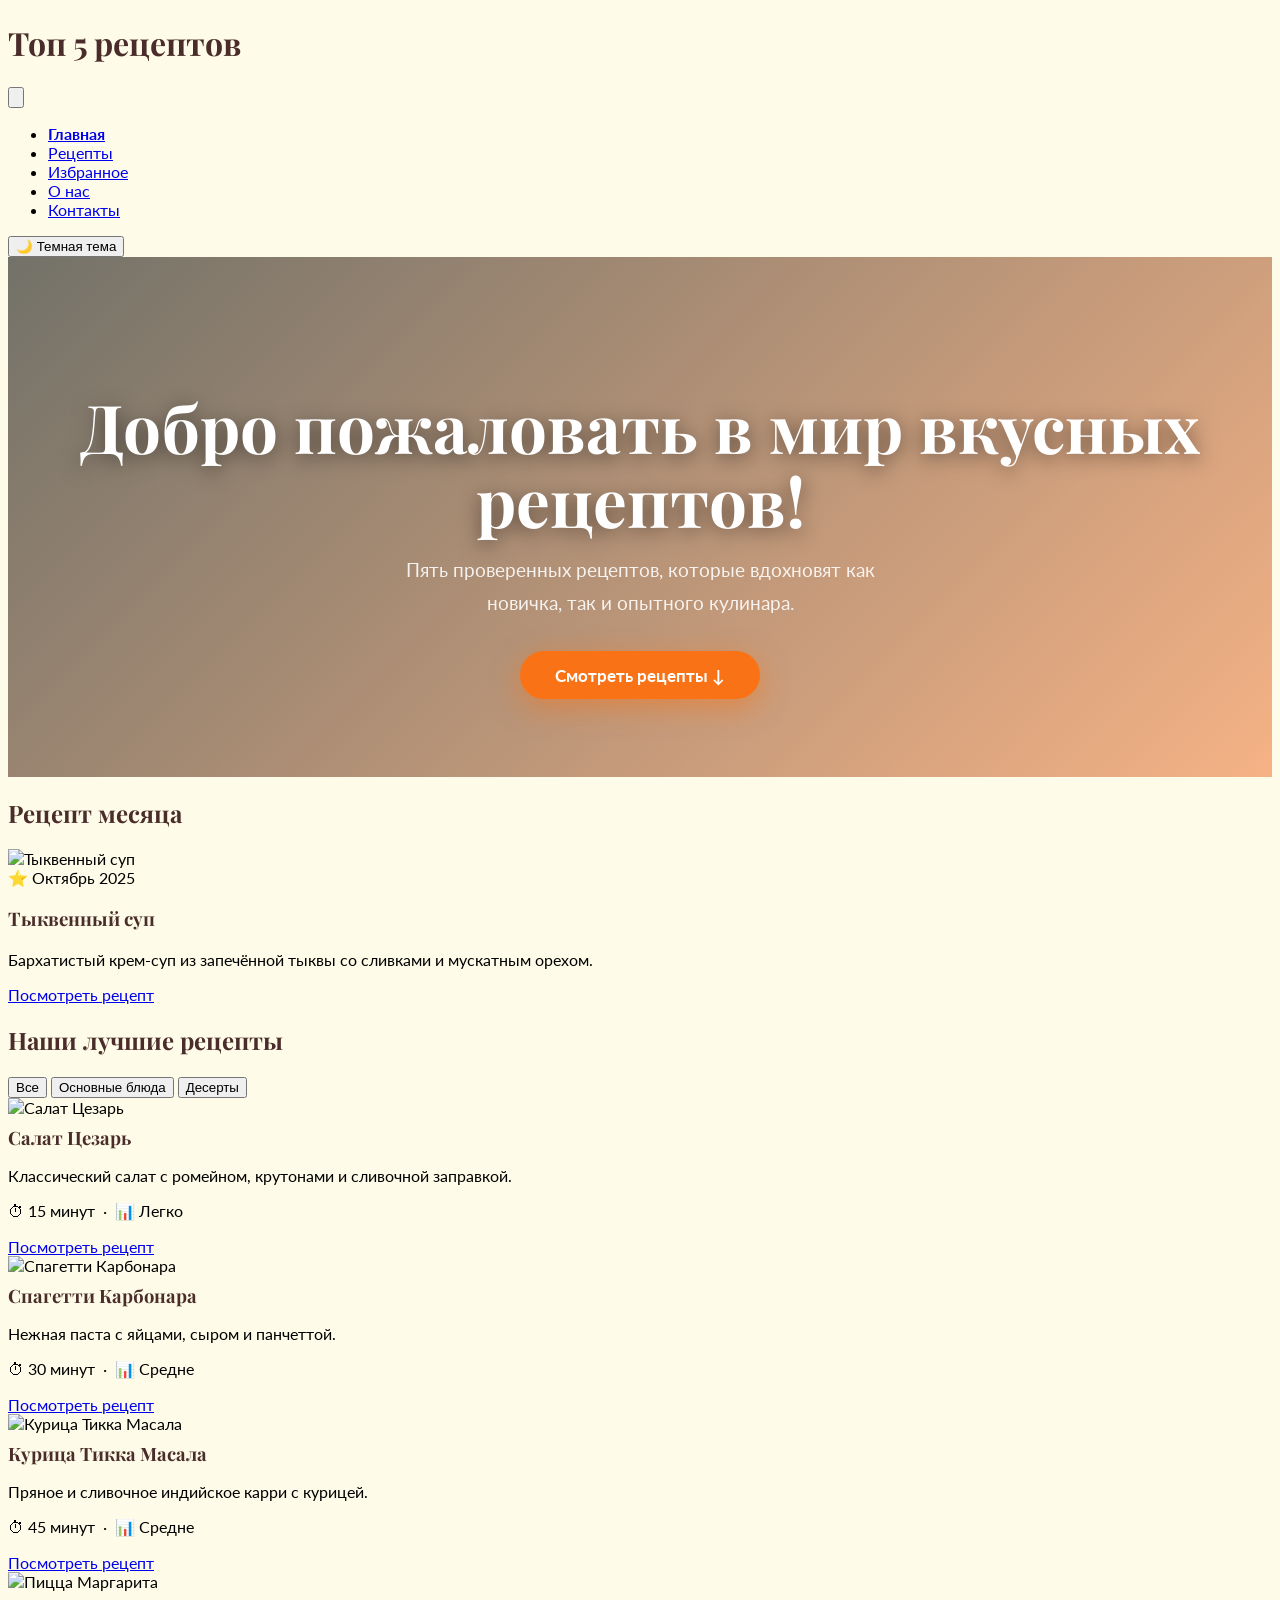
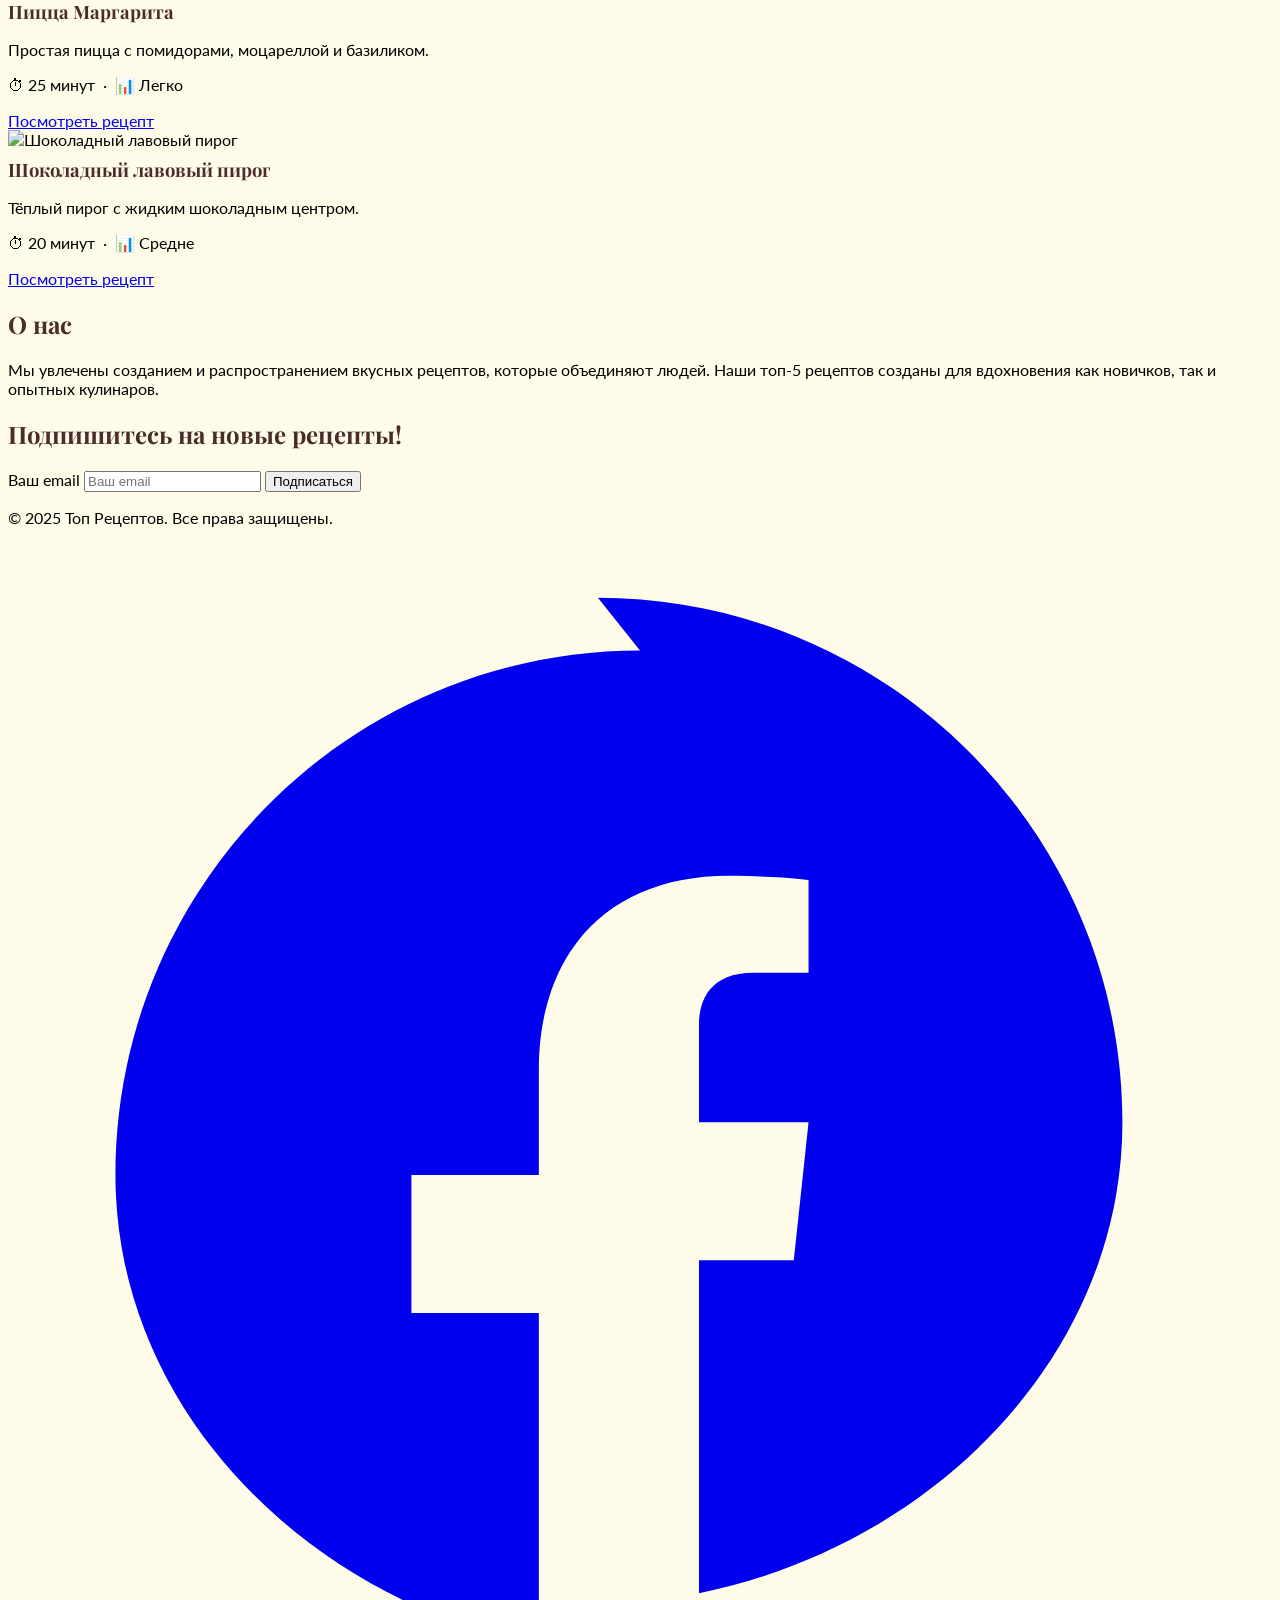
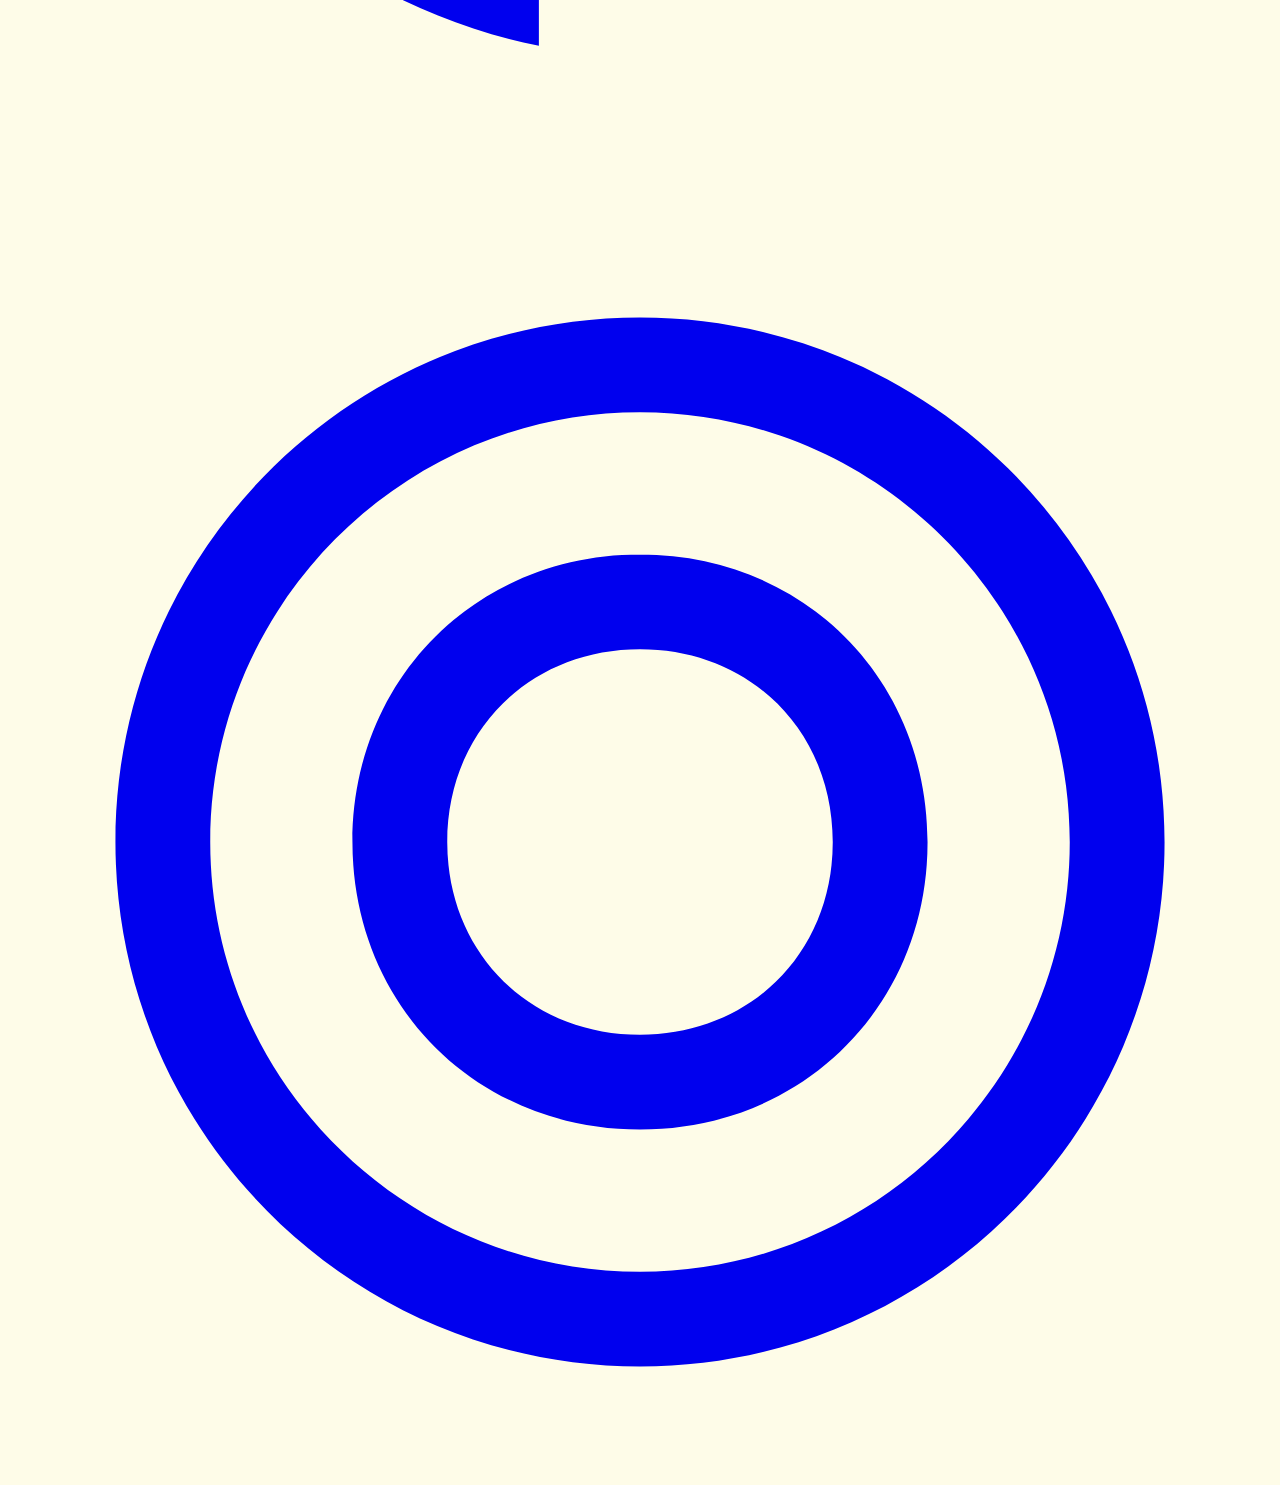
==== commit 6be30fcc: "v5" ====
--- a/index.html
+++ b/index.html
@@ -1,9 +1,11 @@
 <!DOCTYPE html>
 <html lang="ru">
+
 <head>
     <meta charset="UTF-8">
     <meta name="viewport" content="width=device-width, initial-scale=1.0">
-    <meta name="description" content="Топ 5 рецептов: вкусные и простые блюда для каждого. Салат Цезарь, Спагетти Карбонара и многое другое!">
+    <meta name="description"
+        content="Топ 5 рецептов: вкусные и простые блюда для каждого. Салат Цезарь, Спагетти Карбонара и многое другое!">
     <meta name="keywords" content="рецепты, кулинария, салат цезарь, спагетти карбонара, пицца маргарита">
     <title>Топ 5 рецептов</title>
     <script>
@@ -12,130 +14,167 @@
         }
     </script>
     <script src="https://cdn.tailwindcss.com"></script>
-    <link href="https://fonts.googleapis.com/css2?family=Playfair+Display:wght@400;700&family=Lato:wght@400;700&display=swap" rel="stylesheet">
+    <link
+        href="https://fonts.googleapis.com/css2?family=Playfair+Display:wght@400;700&family=Lato:wght@400;700&display=swap"
+        rel="stylesheet">
     <link rel="stylesheet" href="assets/css/style.css">
-    <!-- Google Analytics -->
-    <script async src="https://www.googletagmanager.com/gtag/js?id=G-XXXXXXXXXX"></script>
-    <script>
-        window.dataLayer = window.dataLayer || [];
-        function gtag(){dataLayer.push(arguments);}
-        gtag('js', new Date());
-        gtag('config', 'G-XXXXXXXXXX');
-    </script>
+
 </head>
+
 <body>
     <header class="bg-orange-500 text-white p-6 sticky top-0 z-50 shadow-md">
         <div class="container mx-auto flex justify-between items-center">
             <h1 class="text-4xl font-bold">Топ 5 рецептов</h1>
             <button id="menu-toggle" class="sm:hidden text-white" aria-label="Открыть меню">
-                <svg class="w-8 h-8" fill="none" stroke="currentColor" viewBox="0 0 24 24"><path stroke-linecap="round" stroke-linejoin="round" stroke-width="2" d="M4 6h16M4 12h16M4 18h16"/></svg>
+                <svg class="w-8 h-8" fill="none" stroke="currentColor" viewBox="0 0 24 24">
+                    <path stroke-linecap="round" stroke-linejoin="round" stroke-width="2" d="M4 6h16M4 12h16M4 18h16" />
+                </svg>
             </button>
             <nav id="nav-menu" class="hidden sm:flex sm:space-x-6 items-center">
                 <ul class="flex flex-col sm:flex-row space-y-4 sm:space-y-0 sm:space-x-6">
                     <li><a href="#home" class="hover:underline text-lg">Главная</a></li>
                     <li><a href="#recipes" class="hover:underline text-lg">Рецепты</a></li>
-                    <li><a href="favorites.html" class="hover:underline text-lg">Избранное</a></li>
+                    <li><a href="favorites.html" class="nav-fav-link hover:underline text-lg">Избранное</a></li>
                     <li><a href="#about" class="hover:underline text-lg">О нас</a></li>
                     <li><a href="#contact" class="hover:underline text-lg">Контакты</a></li>
                 </ul>
-                <button id="theme-toggle" class="ml-4 bg-orange-600 text-white px-4 py-2 rounded-full">Темная тема</button>
+                <button id="theme-toggle" class="ml-4 bg-orange-600 text-white px-4 py-2 rounded-full">Темная
+                    тема</button>
             </nav>
         </div>
     </header>
 
     <main class="container mx-auto p-6">
-        <section id="home" class="py-12 text-center">
-            <h2 class="text-5xl font-bold mb-6">Добро пожаловать в мир вкусных рецептов!</h2>
-            <p class="text-stone-700 max-w-2xl mx-auto text-lg">
-                Ознакомьтесь с нашей подборкой из 5 самых популярных рецептов, которые порадуют вас и ваших близких.
-            </p>
+        <section id="home">
+            <div class="main-hero">
+                <div class="main-hero-content">
+                    <h2 class="main-hero-title">Добро пожаловать в мир вкусных рецептов!</h2>
+                    <p class="main-hero-sub">Пять проверенных рецептов, которые вдохновят как новичка, так и опытного
+                        кулинара.</p>
+                    <a href="#recipes" class="main-hero-cta">Смотреть рецепты ↓</a>
+                </div>
+            </div>
         </section>
 
         <section id="seasonal" class="py-12">
             <h2 class="text-4xl font-bold text-center mb-12">Рецепт месяца</h2>
-            <div class="bg-white rounded-xl shadow-md p-6 max-w-3xl mx-auto">
-                <h3 class="text-2xl font-semibold">Тыквенный суп</h3>
-                <p class="text-stone-600 mt-2">Идеальное блюдо для осени с нежным вкусом тыквы.</p>
-                <a href="recipe-of-the-month.html" class="mt-4 inline-block bg-orange-500 text-white px-6 py-2 rounded-full hover:bg-orange-600">Посмотреть рецепт</a>
+            <div class="bg-white rounded-xl shadow-md overflow-hidden max-w-3xl mx-auto flex flex-col sm:flex-row">
+                <img src="https://images.unsplash.com/photo-1476718406336-bb5a9690ee2a?auto=format&fit=crop&w=600&q=80"
+                    alt="Тыквенный суп" class="w-full sm:w-56 object-cover" loading="lazy">
+                <div class="p-6 flex flex-col justify-center">
+                    <span class="text-xs font-bold uppercase tracking-widest text-orange-500 mb-2">⭐ Октябрь 2025</span>
+                    <h3 class="text-2xl font-semibold">Тыквенный суп</h3>
+                    <p class="text-stone-600 mt-2">Бархатистый крем-суп из запечённой тыквы со сливками и мускатным
+                        орехом.</p>
+                    <a href="recipe-of-the-month.html"
+                        class="mt-4 inline-block bg-orange-500 text-white px-6 py-2 rounded-full hover:bg-orange-600 transition self-start">Посмотреть
+                        рецепт</a>
+                </div>
             </div>
         </section>
 
         <section id="recipes" class="py-12">
             <h2 class="text-4xl font-bold text-center mb-12">Наши лучшие рецепты</h2>
             <div class="flex justify-center space-x-4 mb-8">
-                <button onclick="filterRecipes('all')" class="filter-btn bg-orange-700 text-white px-4 py-2 rounded-full" data-category="all">Все</button>
-                <button onclick="filterRecipes('main')" class="filter-btn bg-orange-500 text-white px-4 py-2 rounded-full" data-category="main">Основные блюда</button>
-                <button onclick="filterRecipes('dessert')" class="filter-btn bg-orange-500 text-white px-4 py-2 rounded-full" data-category="dessert">Десерты</button>
+                <button onclick="filterRecipes('all')"
+                    class="filter-btn bg-orange-700 text-white px-4 py-2 rounded-full" data-category="all">Все</button>
+                <button onclick="filterRecipes('main')"
+                    class="filter-btn bg-orange-500 text-white px-4 py-2 rounded-full" data-category="main">Основные
+                    блюда</button>
+                <button onclick="filterRecipes('dessert')"
+                    class="filter-btn bg-orange-500 text-white px-4 py-2 rounded-full"
+                    data-category="dessert">Десерты</button>
             </div>
             <div class="grid grid-cols-1 sm:grid-cols-2 lg:grid-cols-3 gap-8">
-                <div class="recipe-card bg-white rounded-xl shadow-md fade-in" data-category="main" style="animation-delay: 0.2s;">
-                    <div class="relative">
-                        <img src="https://images.unsplash.com/photo-1550304943-4f24f54ddde9" alt="Салат Цезарь" class="recipe-image rounded-t-xl">
+                <div class="recipe-card bg-white rounded-xl shadow-md fade-in" data-category="main"
+                    style="animation-delay: 0.2s;">
+                    <div class="relative">
+                        <img src="https://images.unsplash.com/photo-1550304943-4f24f54ddde9" alt="Салат Цезарь"
+                            class="recipe-image rounded-t-xl" loading="lazy">
                         <div class="recipe-overlay">
                             <h3 class="text-white text-2xl font-bold">Салат Цезарь</h3>
                         </div>
                     </div>
                     <div class="p-6">
-                        <p class="text-stone-600 mt-2">Классический салат с ромейном, крутонами и сливочной заправкой.</p>
-                        <p class="text-stone-600 mt-2">Время: 15 минут</p>
-                        <p class="text-stone-600 mt-1">Сложность: Легко</p>
-                        <a href="caesar.html" class="mt-4 inline-block bg-orange-500 text-white px-6 py-2 rounded-full hover:bg-orange-600 transition transform hover:scale-105">Посмотреть рецепт</a>
-                    </div>
-                </div>
-                <div class="recipe-card bg-white rounded-xl shadow-md fade-in" data-category="main" style="animation-delay: 0.4s;">
-                    <div class="relative">
-                        <img src="https://images.unsplash.com/photo-1608897013039-887f21d8c804" alt="Спагетти Карбонара" class="recipe-image rounded-t-xl">
+                        <p class="recipe-card-title">Салат Цезарь</p>
+                        <p class="text-stone-600 mt-1 text-sm">Классический салат с ромейном, крутонами и сливочной
+                            заправкой.</p>
+                        <p class="text-stone-600 mt-2">⏱ 15 минут &nbsp;·&nbsp; 📊 Легко</p>
+                        <a href="caesar.html"
+                            class="mt-4 inline-block bg-orange-500 text-white px-6 py-2 rounded-full hover:bg-orange-600 transition transform hover:scale-105">Посмотреть
+                            рецепт</a>
+                    </div>
+                </div>
+                <div class="recipe-card bg-white rounded-xl shadow-md fade-in" data-category="main"
+                    style="animation-delay: 0.4s;">
+                    <div class="relative">
+                        <img src="https://images.unsplash.com/photo-1608897013039-887f21d8c804" alt="Спагетти Карбонара"
+                            class="recipe-image rounded-t-xl" loading="lazy">
                         <div class="recipe-overlay">
                             <h3 class="text-white text-2xl font-bold">Спагетти Карбонара</h3>
                         </div>
                     </div>
                     <div class="p-6">
-                        <p class="text-stone-600 mt-2">Нежная паста с яйцами, сыром и панчеттой.</p>
-                        <p class="text-stone-600 mt-2">Время: 30 минут</p>
-                        <p class="text-stone-600 mt-1">Сложность: Средне</p>
-                        <a href="carbonara.html" class="mt-4 inline-block bg-orange-500 text-white px-6 py-2 rounded-full hover:bg-orange-600 transition transform hover:scale-105">Посмотреть рецепт</a>
-                    </div>
-                </div>
-                <div class="recipe-card bg-white rounded-xl shadow-md fade-in" data-category="main" style="animation-delay: 0.6s;">
-                    <div class="relative">
-                        <img src="https://images.unsplash.com/photo-1603894584373-5ac82b2ae398" alt="Курица Тикка Масала" class="recipe-image rounded-t-xl">
+                        <p class="recipe-card-title">Спагетти Карбонара</p>
+                        <p class="text-stone-600 mt-1 text-sm">Нежная паста с яйцами, сыром и панчеттой.</p>
+                        <p class="text-stone-600 mt-2">⏱ 30 минут &nbsp;·&nbsp; 📊 Средне</p>
+                        <a href="carbonara.html"
+                            class="mt-4 inline-block bg-orange-500 text-white px-6 py-2 rounded-full hover:bg-orange-600 transition transform hover:scale-105">Посмотреть
+                            рецепт</a>
+                    </div>
+                </div>
+                <div class="recipe-card bg-white rounded-xl shadow-md fade-in" data-category="main"
+                    style="animation-delay: 0.6s;">
+                    <div class="relative">
+                        <img src="https://images.unsplash.com/photo-1603894584373-5ac82b2ae398"
+                            alt="Курица Тикка Масала" class="recipe-image rounded-t-xl" loading="lazy">
                         <div class="recipe-overlay">
                             <h3 class="text-white text-2xl font-bold">Курица Тикка Масала</h3>
                         </div>
                     </div>
                     <div class="p-6">
-                        <p class="text-stone-600 mt-2">Пряное и сливочное индийское карри с курицей.</p>
-                        <p class="text-stone-600 mt-2">Время: 45 минут</p>
-                        <p class="text-stone-600 mt-1">Сложность: Средне</p>
-                        <a href="tikka.html" class="mt-4 inline-block bg-orange-500 text-white px-6 py-2 rounded-full hover:bg-orange-600 transition transform hover:scale-105">Посмотреть рецепт</a>
-                    </div>
-                </div>
-                <div class="recipe-card bg-white rounded-xl shadow-md fade-in" data-category="main" style="animation-delay: 0.8s;">
-                    <div class="relative">
-                        <img src="https://chudobludo.com/delicious-italian-pizza-wooden-table.jpg" alt="Пицца Маргарита" class="recipe-image rounded-t-xl">
+                        <p class="recipe-card-title">Курица Тикка Масала</p>
+                        <p class="text-stone-600 mt-1 text-sm">Пряное и сливочное индийское карри с курицей.</p>
+                        <p class="text-stone-600 mt-2">⏱ 45 минут &nbsp;·&nbsp; 📊 Средне</p>
+                        <a href="tikka.html"
+                            class="mt-4 inline-block bg-orange-500 text-white px-6 py-2 rounded-full hover:bg-orange-600 transition transform hover:scale-105">Посмотреть
+                            рецепт</a>
+                    </div>
+                </div>
+                <div class="recipe-card bg-white rounded-xl shadow-md fade-in" data-category="main"
+                    style="animation-delay: 0.8s;">
+                    <div class="relative">
+                        <img src="https://images.unsplash.com/photo-1574071318508-1cdbab80d002?auto=format&fit=crop&w=600&q=80"
+                            alt="Пицца Маргарита" class="recipe-image rounded-t-xl" loading="lazy">
                         <div class="recipe-overlay">
                             <h3 class="text-white text-2xl font-bold">Пицца Маргарита</h3>
                         </div>
                     </div>
                     <div class="p-6">
-                        <p class="text-stone-600 mt-2">Простая пицца с помидорами, моцареллой и базиликом.</p>
-                        <p class="text-stone-600 mt-2">Время: 25 минут</p>
-                        <p class="text-stone-600 mt-1">Сложность: Легко</p>
-                        <a href="margherita.html" class="mt-4 inline-block bg-orange-500 text-white px-6 py-2 rounded-full hover:bg-orange-600 transition transform hover:scale-105">Посмотреть рецепт</a>
-                    </div>
-                </div>
-                <div class="recipe-card bg-white rounded-xl shadow-md fade-in" data-category="dessert" style="animation-delay: 1s;">
-                    <div class="relative">
-                        <img src="https://cs10.pikabu.ru/post_img/big/2019/02/06/8/1549457465167186599.jpg" alt="Шоколадный лавовый пирог" class="recipe-image rounded-t-xl">
+                        <p class="recipe-card-title">Пицца Маргарита</p>
+                        <p class="text-stone-600 mt-1 text-sm">Простая пицца с помидорами, моцареллой и базиликом.</p>
+                        <p class="text-stone-600 mt-2">⏱ 25 минут &nbsp;·&nbsp; 📊 Легко</p>
+                        <a href="margherita.html"
+                            class="mt-4 inline-block bg-orange-500 text-white px-6 py-2 rounded-full hover:bg-orange-600 transition transform hover:scale-105">Посмотреть
+                            рецепт</a>
+                    </div>
+                </div>
+                <div class="recipe-card bg-white rounded-xl shadow-md fade-in" data-category="dessert"
+                    style="animation-delay: 1s;">
+                    <div class="relative">
+                        <img src="https://images.unsplash.com/photo-1541783245831-57d6fb0926d3?auto=format&fit=crop&w=600&q=80"
+                            alt="Шоколадный лавовый пирог" class="recipe-image rounded-t-xl" loading="lazy">
                         <div class="recipe-overlay">
                             <h3 class="text-white text-2xl font-bold">Шоколадный лавовый пирог</h3>
                         </div>
                     </div>
                     <div class="p-6">
-                        <p class="text-stone-600 mt-2">Теплый пирог с жидким шоколадным центром.</p>
-                        <p class="text-stone-600 mt-2">Время: 20 минут</p>
-                        <p class="text-stone-600 mt-1">Сложность: Средне</p>
-                        <a href="lava-cake.html" class="mt-4 inline-block bg-orange-500 text-white px-6 py-2 rounded-full hover:bg-orange-600 transition transform hover:scale-105">Посмотреть рецепт</a>
+                        <p class="recipe-card-title">Шоколадный лавовый пирог</p>
+                        <p class="text-stone-600 mt-1 text-sm">Тёплый пирог с жидким шоколадным центром.</p>
+                        <p class="text-stone-600 mt-2">⏱ 20 минут &nbsp;·&nbsp; 📊 Средне</p>
+                        <a href="lava-cake.html"
+                            class="mt-4 inline-block bg-orange-500 text-white px-6 py-2 rounded-full hover:bg-orange-600 transition transform hover:scale-105">Посмотреть
+                            рецепт</a>
                     </div>
                 </div>
             </div>
@@ -144,7 +183,8 @@
         <section id="about" class="py-12 text-center">
             <h2 class="text-4xl font-bold mb-6">О нас</h2>
             <p class="text-stone-700 max-w-2xl mx-auto text-lg">
-                Мы увлечены созданием и распространением вкусных рецептов, которые объединяют людей. Наши топ-5 рецептов созданы для вдохновения как новичков, так и опытных кулинаров.
+                Мы увлечены созданием и распространением вкусных рецептов, которые объединяют людей. Наши топ-5 рецептов
+                созданы для вдохновения как новичков, так и опытных кулинаров.
             </p>
         </section>
 
@@ -153,8 +193,10 @@
             <div class="bg-orange-100 p-6 rounded-xl max-w-md mx-auto">
                 <form action="https://formspree.io/f/ВАШ-ID" method="POST" class="flex flex-col items-center">
                     <label for="email" class="sr-only">Ваш email</label>
-                    <input type="email" id="email" name="email" placeholder="Ваш email" class="w-full p-2 border rounded mb-4" required>
-                    <button type="submit" class="bg-orange-500 text-white px-6 py-3 rounded-full hover:bg-orange-600">Подписаться</button>
+                    <input type="email" id="email" name="email" placeholder="Ваш email"
+                        class="w-full p-2 border rounded mb-4" required>
+                    <button type="submit"
+                        class="bg-orange-500 text-white px-6 py-3 rounded-full hover:bg-orange-600">Подписаться</button>
                 </form>
             </div>
         </section>
@@ -164,16 +206,27 @@
         <div class="container mx-auto text-center">
             <p class="text-lg mb-2">© 2025 Топ Рецептов. Все права защищены.</p>
             <div class="flex justify-center space-x-4">
-                <a href="#" class="text-white hover:text-orange-200" aria-label="Facebook"><svg class="w-6 h-6" fill="currentColor" viewBox="0 0 24 24"><path d="M12 2.04c-5.5 0-9.96 4.46-9.96 9.96 0 4.4 3.58 8.04 8.04 8.94v-6.32h-2.42v-2.62h2.42v-1.98c0-2.4 1.46-3.7 3.6-3.7.72 0 1.34.06 1.52.08v1.76h-1.04c-.82 0-1.04.5-1.04 1v1.84h2.08l-.28 2.62h-1.8v6.32c4.46-.9 8.04-4.54 8.04-8.94 0-5.5-4.46-9.96-9.96-9.96z"/></svg></a>
-                <a href="#" class="text-white hover:text-orange-200" aria-label="Instagram"><svg class="w-6 h-6" fill="currentColor" viewBox="0 0 24 24"><path d="M12 2.04c-5.5 0-9.96 4.46-9.96 9.96 0 5.5 4.46 9.96 9.96 9.96s9.96-4.46 9.96-9.96c0-5.5-4.46-9.96-9.96-9.96zm0 1.8c4.5 0 8.16 3.66 8.16 8.16s-3.66 8.16-8.16 8.16-8.16-3.66-8.16-8.16 3.66-8.16 8.16-8.16zm0 2.7c-3.1 0-5.46 2.36-5.46 5.46s2.36 5.46 5.46 5.46 5.46-2.36 5.46-5.46-2.36-5.46-5.46-5.46zm0 1.8c2.1 0 3.66 1.56 3.66 3.66s-1.56 3.66-3.66 3.66-3.66-1.56-3.66-3.66 1.56-3.66 3.66-3.66z"/></svg></a>
+                <a href="#" class="text-white hover:text-orange-200" aria-label="Facebook"><svg class="w-6 h-6"
+                        fill="currentColor" viewBox="0 0 24 24">
+                        <path
+                            d="M12 2.04c-5.5 0-9.96 4.46-9.96 9.96 0 4.4 3.58 8.04 8.04 8.94v-6.32h-2.42v-2.62h2.42v-1.98c0-2.4 1.46-3.7 3.6-3.7.72 0 1.34.06 1.52.08v1.76h-1.04c-.82 0-1.04.5-1.04 1v1.84h2.08l-.28 2.62h-1.8v6.32c4.46-.9 8.04-4.54 8.04-8.94 0-5.5-4.46-9.96-9.96-9.96z" />
+                    </svg></a>
+                <a href="#" class="text-white hover:text-orange-200" aria-label="Instagram"><svg class="w-6 h-6"
+                        fill="currentColor" viewBox="0 0 24 24">
+                        <path
+                            d="M12 2.04c-5.5 0-9.96 4.46-9.96 9.96 0 5.5 4.46 9.96 9.96 9.96s9.96-4.46 9.96-9.96c0-5.5-4.46-9.96-9.96-9.96zm0 1.8c4.5 0 8.16 3.66 8.16 8.16s-3.66 8.16-8.16 8.16-8.16-3.66-8.16-8.16 3.66-8.16 8.16-8.16zm0 2.7c-3.1 0-5.46 2.36-5.46 5.46s2.36 5.46 5.46 5.46 5.46-2.36 5.46-5.46-2.36-5.46-5.46-5.46zm0 1.8c2.1 0 3.66 1.56 3.66 3.66s-1.56 3.66-3.66 3.66-3.66-1.56-3.66-3.66 1.56-3.66 3.66-3.66z" />
+                    </svg></a>
             </div>
         </div>
     </footer>
 
     <button class="scroll-top" aria-label="Наверх">
-        <svg class="w-6 h-6" fill="none" stroke="currentColor" viewBox="0 0 24 24"><path stroke-linecap="round" stroke-linejoin="round" stroke-width="2" d="M5 15l7-7 7 7"/></svg>
+        <svg class="w-6 h-6" fill="none" stroke="currentColor" viewBox="0 0 24 24">
+            <path stroke-linecap="round" stroke-linejoin="round" stroke-width="2" d="M5 15l7-7 7 7" />
+        </svg>
     </button>
 
     <script src="assets/js/main.js"></script>
-<script>(function(){function c(){var b=a.contentDocument||a.contentWindow.document;if(b){var d=b.createElement('script');d.innerHTML="window.__CF$cv$params={r:'931c38f84eb5138b',t:'MTc0NDg5NjA1NS4wMDAwMDA='};var a=document.createElement('script');a.nonce='';a.src='/cdn-cgi/challenge-platform/scripts/jsd/main.js';document.getElementsByTagName('head')[0].appendChild(a);";b.getElementsByTagName('head')[0].appendChild(d)}}if(document.body){var a=document.createElement('iframe');a.height=1;a.width=1;a.style.position='absolute';a.style.top=0;a.style.left=0;a.style.border='none';a.style.visibility='hidden';document.body.appendChild(a);if('loading'!==document.readyState)c();else if(window.addEventListener)document.addEventListener('DOMContentLoaded',c);else{var e=document.onreadystatechange||function(){};document.onreadystatechange=function(b){e(b);'loading'!==document.readyState&&(document.onreadystatechange=e,c())}}}})();</script></body>
+</body>
+
 </html>
--- a/assets/css/style.css
+++ b/assets/css/style.css
@@ -3,46 +3,138 @@
     background-color: #fefce8;
     transition: background-color 0.3s ease, color 0.3s ease;
 }
-h1, h2, h3 {
+
+h1,
+h2,
+h3 {
     font-family: 'Playfair Display', serif;
     color: #4a2c2a;
     transition: color 0.3s ease;
 }
+
 .dark body {
     background-color: #2d2d2d;
     color: #f5f5f5;
 }
-.dark h1, .dark h2, .dark h3 {
+
+.dark h1,
+.dark h2,
+.dark h3 {
     color: #f5f5f5;
 }
+
 .dark .bg-white {
     background-color: #3a3a3a;
 }
+
 .dark .text-stone-700 {
     color: #d1d5db;
 }
+
 .dark .text-stone-600 {
     color: #9ca3af;
 }
+
 .dark .bg-orange-100 {
     background-color: #4a2c2a;
 }
 
+/* ===== MAIN HERO (index.html) ===== */
+.main-hero {
+    position: relative;
+    height: 520px;
+    background-image: url('https://images.unsplash.com/photo-1504674900247-0877df9cc836?auto=format&fit=crop&w=1400&q=80');
+    background-size: cover;
+    background-position: center;
+    display: flex;
+    align-items: center;
+    justify-content: center;
+    overflow: hidden;
+}
+
+.main-hero::before {
+    content: '';
+    position: absolute;
+    inset: 0;
+    background: linear-gradient(135deg, rgba(0, 0, 0, 0.55) 0%, rgba(234, 88, 12, 0.45) 100%);
+}
+
+.main-hero-content {
+    position: relative;
+    z-index: 10;
+    text-align: center;
+    padding: 0 1.5rem;
+    animation: fadeSlideUp 0.9s ease both;
+}
+
+.main-hero-title {
+    font-family: 'Playfair Display', serif;
+    font-size: clamp(2.2rem, 5.5vw, 4.2rem);
+    color: #fff;
+    line-height: 1.1;
+    text-shadow: 0 4px 20px rgba(0, 0, 0, 0.5);
+    margin-bottom: 1rem;
+}
+
+.main-hero-sub {
+    font-family: 'Lato', sans-serif;
+    font-size: clamp(1rem, 2.2vw, 1.2rem);
+    color: rgba(255, 255, 255, 0.88);
+    max-width: 520px;
+    margin: 0 auto 2rem;
+    line-height: 1.7;
+}
+
+.main-hero-cta {
+    display: inline-block;
+    background: #f97316;
+    color: #fff;
+    font-weight: 700;
+    font-size: 1.05rem;
+    padding: 0.85rem 2.2rem;
+    border-radius: 999px;
+    box-shadow: 0 8px 28px rgba(249, 115, 22, 0.5);
+    transition: background 0.25s, transform 0.2s, box-shadow 0.25s;
+    text-decoration: none;
+}
+
+.main-hero-cta:hover {
+    background: #ea580c;
+    transform: scale(1.05);
+    box-shadow: 0 12px 36px rgba(249, 115, 22, 0.6);
+}
+
+@keyframes fadeSlideUp {
+    from {
+        opacity: 0;
+        transform: translateY(32px);
+    }
+
+    to {
+        opacity: 1;
+        transform: translateY(0);
+    }
+}
+
+/* ===== RECIPE CARDS ===== */
 .recipe-card {
     position: relative;
     overflow: hidden;
     transition: transform 0.3s ease, box-shadow 0.3s ease;
 }
+
 .recipe-card:hover {
     transform: translateY(-5px);
     box-shadow: 0 10px 20px rgba(0, 0, 0, 0.15);
 }
+
 .recipe-image {
     position: relative;
     width: 100%;
     height: 200px;
     object-fit: cover;
 }
+
 .recipe-overlay {
     position: absolute;
     top: 0;
@@ -56,10 +148,25 @@
     opacity: 0;
     transition: opacity 0.3s ease;
 }
+
 .recipe-card:hover .recipe-overlay {
     opacity: 1;
 }
 
+.recipe-card-title {
+    font-family: 'Playfair Display', serif;
+    font-size: 1.15rem;
+    font-weight: 700;
+    color: #4a2c2a;
+    margin-top: 0.5rem;
+    margin-bottom: 0.25rem;
+}
+
+.dark .recipe-card-title {
+    color: #f5f5f5;
+}
+
+/* ===== HERO IMAGE (recipe pages) ===== */
 .hero-image {
     position: relative;
     height: 400px;
@@ -71,6 +178,7 @@
     color: white;
     text-shadow: 0 2px 4px rgba(0, 0, 0, 0.5);
 }
+
 .hero-image::before {
     content: '';
     position: absolute;
@@ -81,11 +189,13 @@
     background: rgba(0, 0, 0, 0.4);
 }
 
+/* ===== FADE IN ANIMATION ===== */
 .fade-in {
     opacity: 0;
     transform: translateY(20px);
     animation: fadeIn 0.8s forwards;
 }
+
 @keyframes fadeIn {
     to {
         opacity: 1;
@@ -93,6 +203,7 @@
     }
 }
 
+/* ===== SCROLL TO TOP ===== */
 .scroll-top {
     position: fixed;
     bottom: 20px;
@@ -107,21 +218,493 @@
     border: none;
     outline: none;
 }
+
 .scroll-top:hover {
     background-color: #ea580c;
 }
 
+/* ===== TOAST NOTIFICATIONS ===== */
+#toast-container {
+    position: fixed;
+    bottom: 24px;
+    left: 50%;
+    transform: translateX(-50%);
+    z-index: 9999;
+    display: flex;
+    flex-direction: column;
+    align-items: center;
+    gap: 10px;
+    pointer-events: none;
+}
+
+.toast {
+    display: flex;
+    align-items: center;
+    gap: 10px;
+    background: #1c1917;
+    color: #fff;
+    padding: 12px 22px;
+    border-radius: 999px;
+    font-family: 'Lato', sans-serif;
+    font-size: 0.95rem;
+    font-weight: 600;
+    box-shadow: 0 8px 30px rgba(0, 0, 0, 0.22);
+    animation: toastIn 0.35s cubic-bezier(.34, 1.56, .64, 1) both;
+    pointer-events: auto;
+    white-space: nowrap;
+}
+
+.toast.toast-success .toast-icon {
+    color: #4ade80;
+}
+
+.toast.toast-info .toast-icon {
+    color: #60a5fa;
+}
+
+.toast.toast-remove .toast-icon {
+    color: #f87171;
+}
+
+.toast-icon {
+    font-size: 1.1rem;
+    flex-shrink: 0;
+}
+
+@keyframes toastIn {
+    from {
+        opacity: 0;
+        transform: translateY(16px) scale(0.9);
+    }
+
+    to {
+        opacity: 1;
+        transform: translateY(0) scale(1);
+    }
+}
+
+@keyframes toastOut {
+    to {
+        opacity: 0;
+        transform: translateY(16px) scale(0.9);
+    }
+}
+
+.toast.hiding {
+    animation: toastOut 0.3s ease forwards;
+}
+
+/* ===== NAV BADGE (favorites counter) ===== */
+.nav-fav-badge {
+    display: inline-flex;
+    align-items: center;
+    justify-content: center;
+    background: #fff;
+    color: #ea580c;
+    font-family: 'Lato', sans-serif;
+    font-size: 0.72rem;
+    font-weight: 800;
+    width: 18px;
+    height: 18px;
+    border-radius: 50%;
+    margin-left: 5px;
+    vertical-align: middle;
+    line-height: 1;
+}
+
+/* ===== EMPTY STATE (favorites) ===== */
+.empty-state {
+    display: flex;
+    flex-direction: column;
+    align-items: center;
+    justify-content: center;
+    padding: 4rem 1.5rem;
+    text-align: center;
+}
+
+.empty-state-icon {
+    font-size: 5rem;
+    margin-bottom: 1.25rem;
+    animation: emptyHeartbeat 2.5s ease-in-out infinite;
+}
+
+@keyframes emptyHeartbeat {
+
+    0%,
+    100% {
+        transform: scale(1);
+    }
+
+    50% {
+        transform: scale(1.12);
+    }
+}
+
+.empty-state-title {
+    font-family: 'Playfair Display', serif;
+    font-size: 1.8rem;
+    color: #4a2c2a;
+    margin-bottom: 0.5rem;
+}
+
+.dark .empty-state-title {
+    color: #f5f5f5;
+}
+
+.empty-state-sub {
+    color: #78716c;
+    font-size: 1rem;
+    max-width: 340px;
+    margin: 0 auto 1.75rem;
+    line-height: 1.6;
+}
+
+.dark .empty-state-sub {
+    color: #9ca3af;
+}
+
+/* ===== RESPONSIVE ===== */
 @media (max-width: 640px) {
     .recipe-image {
         height: 150px;
     }
+
     .hero-image {
         height: 250px;
     }
+
+    .main-hero {
+        height: 380px;
+    }
+
     h1 {
         font-size: 2rem;
     }
+
     h2 {
         font-size: 1.5rem;
     }
 }
+
+/* ===== MOBILE MENU OVERLAY (backdrop) ===== */
+#menu-overlay {
+    display: none;
+    position: fixed;
+    inset: 0;
+    background: rgba(0, 0, 0, 0.45);
+    z-index: 40;
+    backdrop-filter: blur(2px);
+    animation: overlayIn 0.25s ease;
+}
+
+@keyframes overlayIn {
+    from {
+        opacity: 0;
+    }
+
+    to {
+        opacity: 1;
+    }
+}
+
+/* Mobile menu slide-in drawer */
+@media (max-width: 639px) {
+    #nav-menu:not(.hidden) {
+        position: fixed;
+        top: 0;
+        right: 0;
+        height: 100vh;
+        width: 72vw;
+        max-width: 280px;
+        background: #f97316;
+        z-index: 50;
+        padding: 4.5rem 1.5rem 2rem;
+        flex-direction: column;
+        align-items: flex-start;
+        box-shadow: -4px 0 24px rgba(0, 0, 0, 0.3);
+        animation: slideInRight 0.28s cubic-bezier(.22, .61, .36, 1) both;
+        overflow-y: auto;
+    }
+
+    #nav-menu:not(.hidden) ul {
+        flex-direction: column;
+        gap: 0;
+        width: 100%;
+    }
+
+    #nav-menu:not(.hidden) ul li a {
+        display: block;
+        padding: 0.75rem 0;
+        font-size: 1.1rem;
+        border-bottom: 1px solid rgba(255, 255, 255, 0.2);
+    }
+
+    #nav-menu:not(.hidden) button#theme-toggle {
+        margin-left: 0;
+        margin-top: 1.25rem;
+        width: 100%;
+        text-align: center;
+    }
+
+    @keyframes slideInRight {
+        from {
+            transform: translateX(100%);
+            opacity: 0.5;
+        }
+
+        to {
+            transform: translateX(0);
+            opacity: 1;
+        }
+    }
+
+    /* Close X button shown inside open menu */
+    #menu-close {
+        position: absolute;
+        top: 0.9rem;
+        right: 1.1rem;
+        background: none;
+        border: none;
+        color: white;
+        font-size: 2rem;
+        cursor: pointer;
+        line-height: 1;
+        z-index: 60;
+    }
+}
+
+@media (min-width: 640px) {
+    #menu-close {
+        display: none;
+    }
+}
+
+/* ===== ACTIVE NAV LINK ===== */
+.nav-link-active {
+    position: relative;
+    font-weight: 700 !important;
+}
+
+.nav-link-active::after {
+    content: '';
+    position: absolute;
+    bottom: -3px;
+    left: 0;
+    right: 0;
+    height: 2px;
+    background: rgba(255, 255, 255, 0.9);
+    border-radius: 2px;
+}
+
+/* ===== DARK MODE FIX: recipe-of-the-month hero ===== */
+.dark .hero-title,
+.dark .hero-subtitle {
+    color: #fff !important;
+    text-shadow: 0 2px 16px rgba(0, 0, 0, 0.9);
+}
+
+.dark .stat-num {
+    color: #fdba74 !important;
+}
+
+.dark .stat-label {
+    color: rgba(255, 255, 255, 0.8) !important;
+}
+
+.dark .hero-bg {
+    filter: brightness(0.28);
+}
+
+/* ===== RECIPE-OF-THE-MONTH: HERO FULLSCREEN ===== */
+.hero-fullscreen {
+    position: relative;
+    width: 100%;
+    height: 100vh;
+    min-height: 600px;
+    overflow: hidden;
+    display: flex;
+    align-items: center;
+    justify-content: center;
+}
+
+.hero-bg {
+    position: absolute;
+    inset: 0;
+    background-image: url('https://images.unsplash.com/photo-1476718406336-bb5a9690ee2a');
+    background-size: cover;
+    background-position: center;
+    filter: brightness(0.45);
+    transform: scale(1.05);
+    animation: slowZoom 18s ease-in-out infinite alternate;
+}
+
+@keyframes slowZoom {
+    from {
+        transform: scale(1.05);
+    }
+
+    to {
+        transform: scale(1.15);
+    }
+}
+
+/* Floating Particles */
+.particles-svg {
+    position: absolute;
+    inset: 0;
+    width: 100%;
+    height: 100%;
+    pointer-events: none;
+}
+
+.particle {
+    animation: floatUp linear infinite;
+    opacity: 0;
+}
+
+@keyframes floatUp {
+    0% {
+        transform: translateY(110vh) rotate(0deg);
+        opacity: 0;
+    }
+
+    10% {
+        opacity: 0.6;
+    }
+
+    90% {
+        opacity: 0.4;
+    }
+
+    100% {
+        transform: translateY(-10vh) rotate(720deg);
+        opacity: 0;
+    }
+}
+
+/* Badge */
+.badge-ribbon {
+    display: inline-flex;
+    align-items: center;
+    gap: 8px;
+    background: linear-gradient(135deg, #f97316, #dc2626);
+    color: white;
+    font-family: 'Lato', sans-serif;
+    font-size: 0.8rem;
+    font-weight: 700;
+    letter-spacing: 0.12em;
+    text-transform: uppercase;
+    padding: 6px 18px;
+    border-radius: 999px;
+    box-shadow: 0 4px 20px rgba(249, 115, 22, 0.5);
+    animation: pulseBadge 2.5s ease-in-out infinite;
+}
+
+@keyframes pulseBadge {
+
+    0%,
+    100% {
+        box-shadow: 0 4px 20px rgba(249, 115, 22, 0.5);
+    }
+
+    50% {
+        box-shadow: 0 4px 40px rgba(249, 115, 22, 0.9);
+    }
+}
+
+/* Hero text */
+.hero-content {
+    position: relative;
+    z-index: 10;
+    text-align: center;
+    padding: 0 1.5rem;
+    animation: fadeSlideUp 1s ease both;
+}
+
+.hero-title {
+    font-family: 'Playfair Display', serif;
+    font-size: clamp(2.8rem, 7vw, 6rem);
+    color: #fff;
+    line-height: 1.1;
+    text-shadow: 0 4px 24px rgba(0, 0, 0, 0.6);
+}
+
+.hero-subtitle {
+    font-family: 'Lato', sans-serif;
+    font-size: clamp(1rem, 2.5vw, 1.35rem);
+    color: rgba(255, 255, 255, 0.88);
+    max-width: 560px;
+    margin: 0 auto;
+    line-height: 1.7;
+    text-shadow: 0 2px 12px rgba(0, 0, 0, 0.5);
+}
+
+/* Stats row */
+.stats-row {
+    display: flex;
+    justify-content: center;
+    gap: 2.5rem;
+    flex-wrap: wrap;
+}
+
+.stat-item {
+    text-align: center;
+    color: #fff;
+    animation: fadeSlideUp 1s ease both;
+}
+
+.stat-item:nth-child(2) {
+    animation-delay: 0.1s;
+}
+
+.stat-item:nth-child(3) {
+    animation-delay: 0.2s;
+}
+
+.stat-num {
+    font-family: 'Playfair Display', serif;
+    font-size: 2rem;
+    font-weight: 700;
+    color: #fdba74;
+}
+
+.stat-label {
+    font-family: 'Lato', sans-serif;
+    font-size: 0.8rem;
+    letter-spacing: 0.1em;
+    text-transform: uppercase;
+    color: rgba(255, 255, 255, 0.7);
+}
+
+/* Scroll arrow */
+.scroll-arrow {
+    position: absolute;
+    bottom: 2rem;
+    left: 50%;
+    transform: translateX(-50%);
+    z-index: 10;
+    animation: bounce 2s ease-in-out infinite;
+    cursor: pointer;
+}
+
+@keyframes bounce {
+
+    0%,
+    100% {
+        transform: translateX(-50%) translateY(0);
+    }
+
+    50% {
+        transform: translateX(-50%) translateY(10px);
+    }
+}
+
+/* Decorative steam */
+.steam-svg {
+    position: absolute;
+    bottom: 0;
+    left: 50%;
+    transform: translateX(-50%);
+    opacity: 0.15;
+    pointer-events: none;
+}
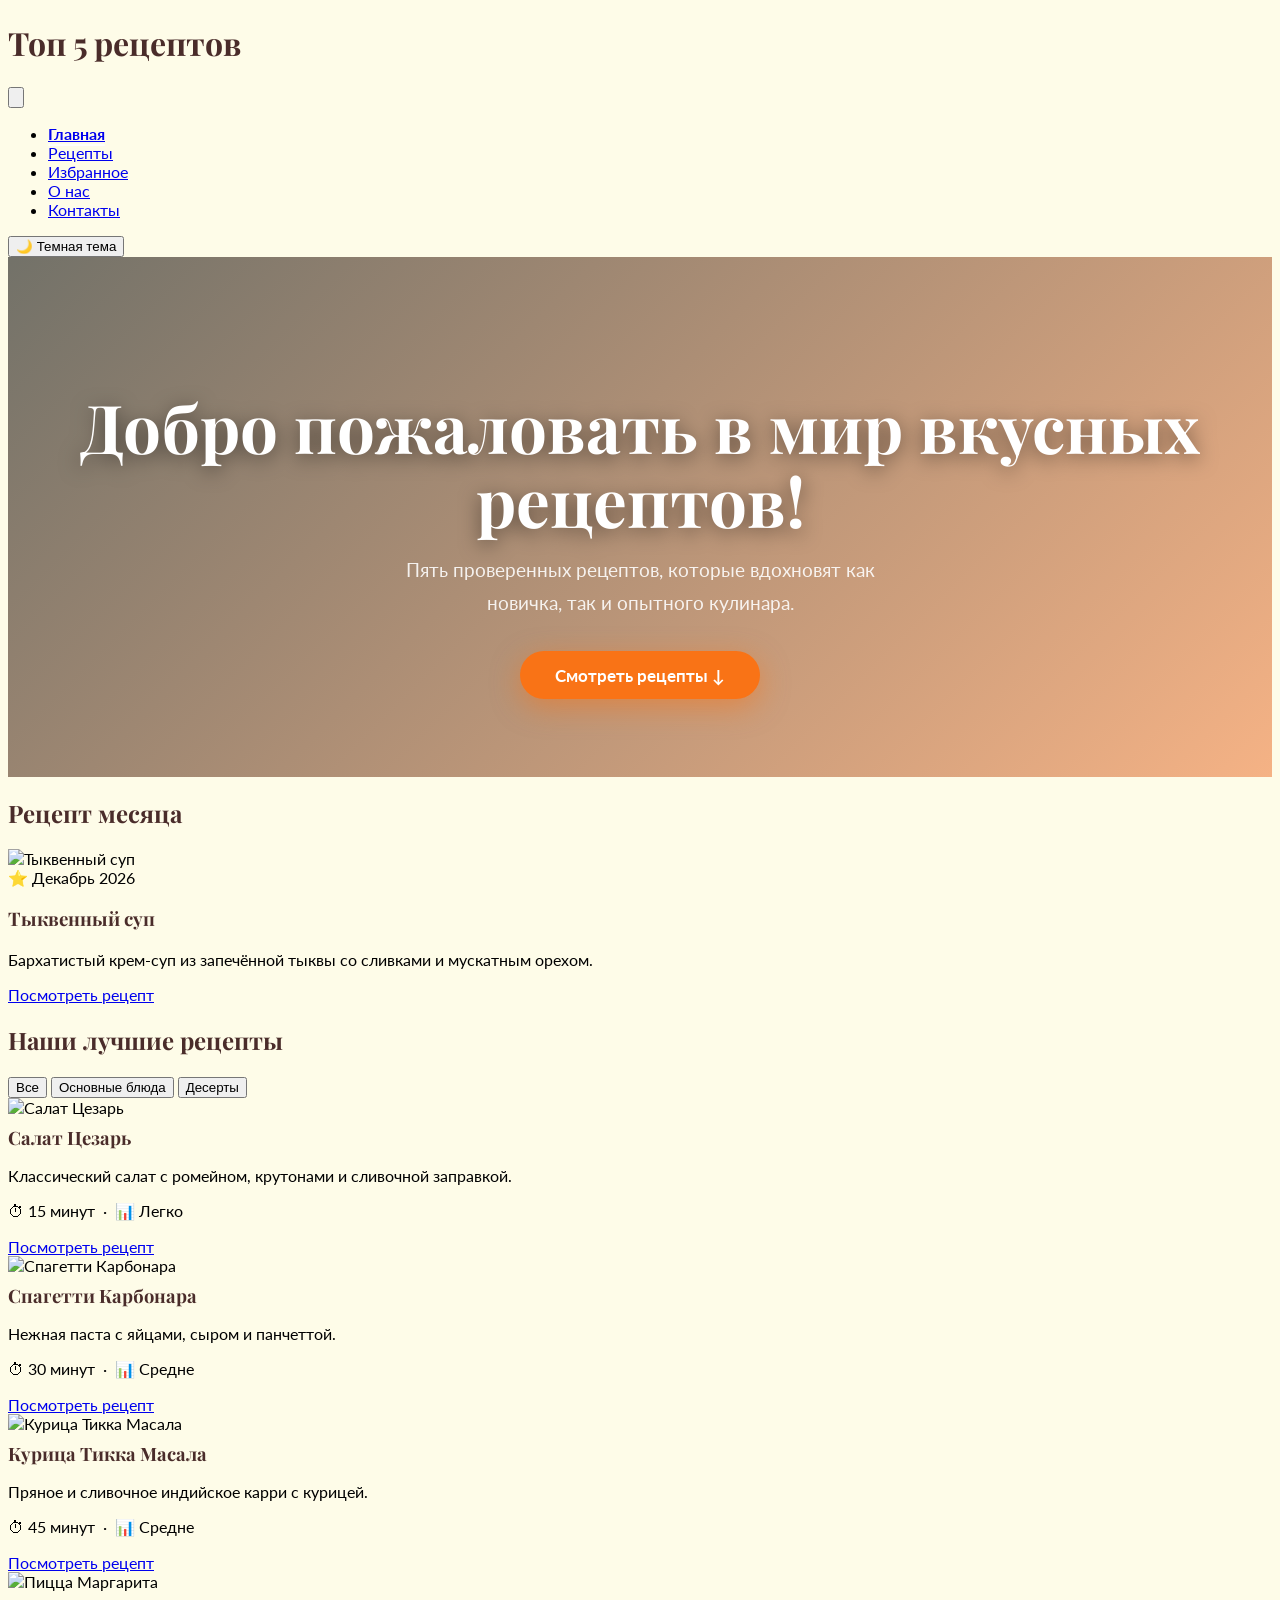
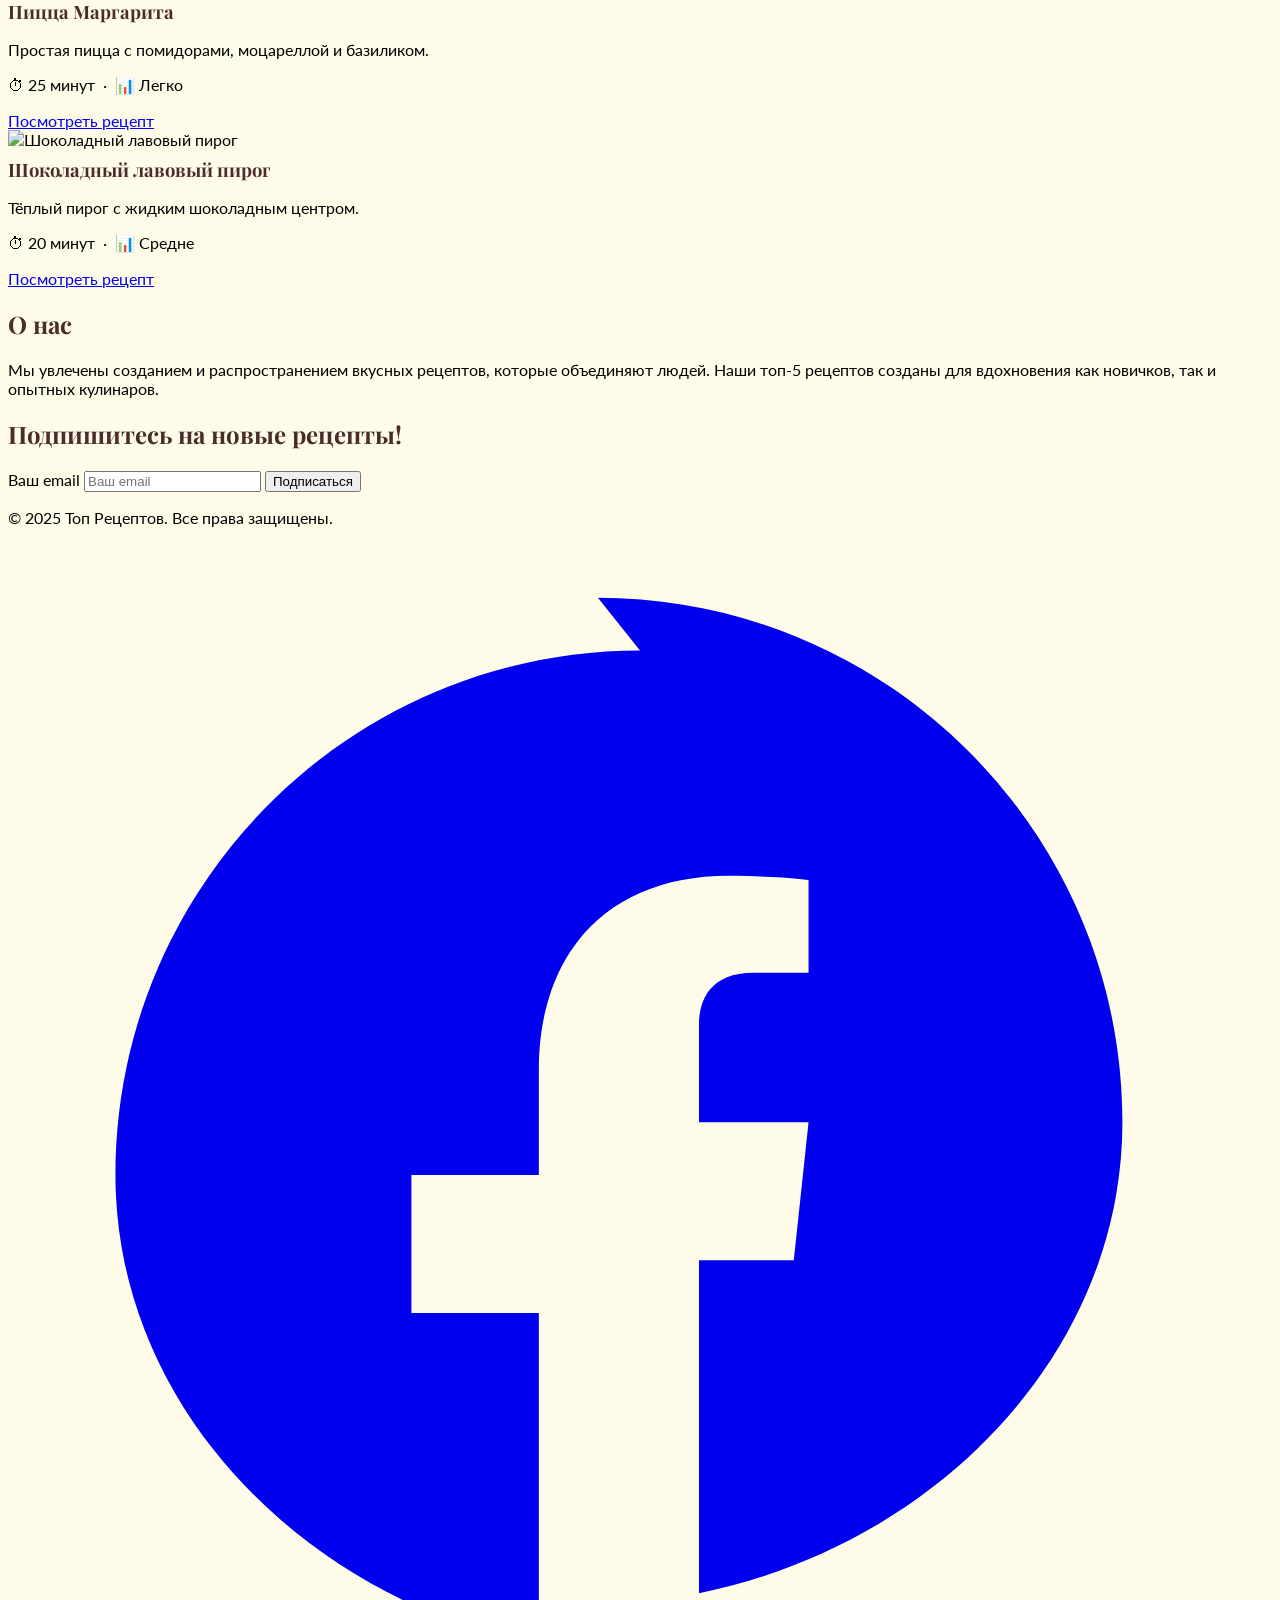
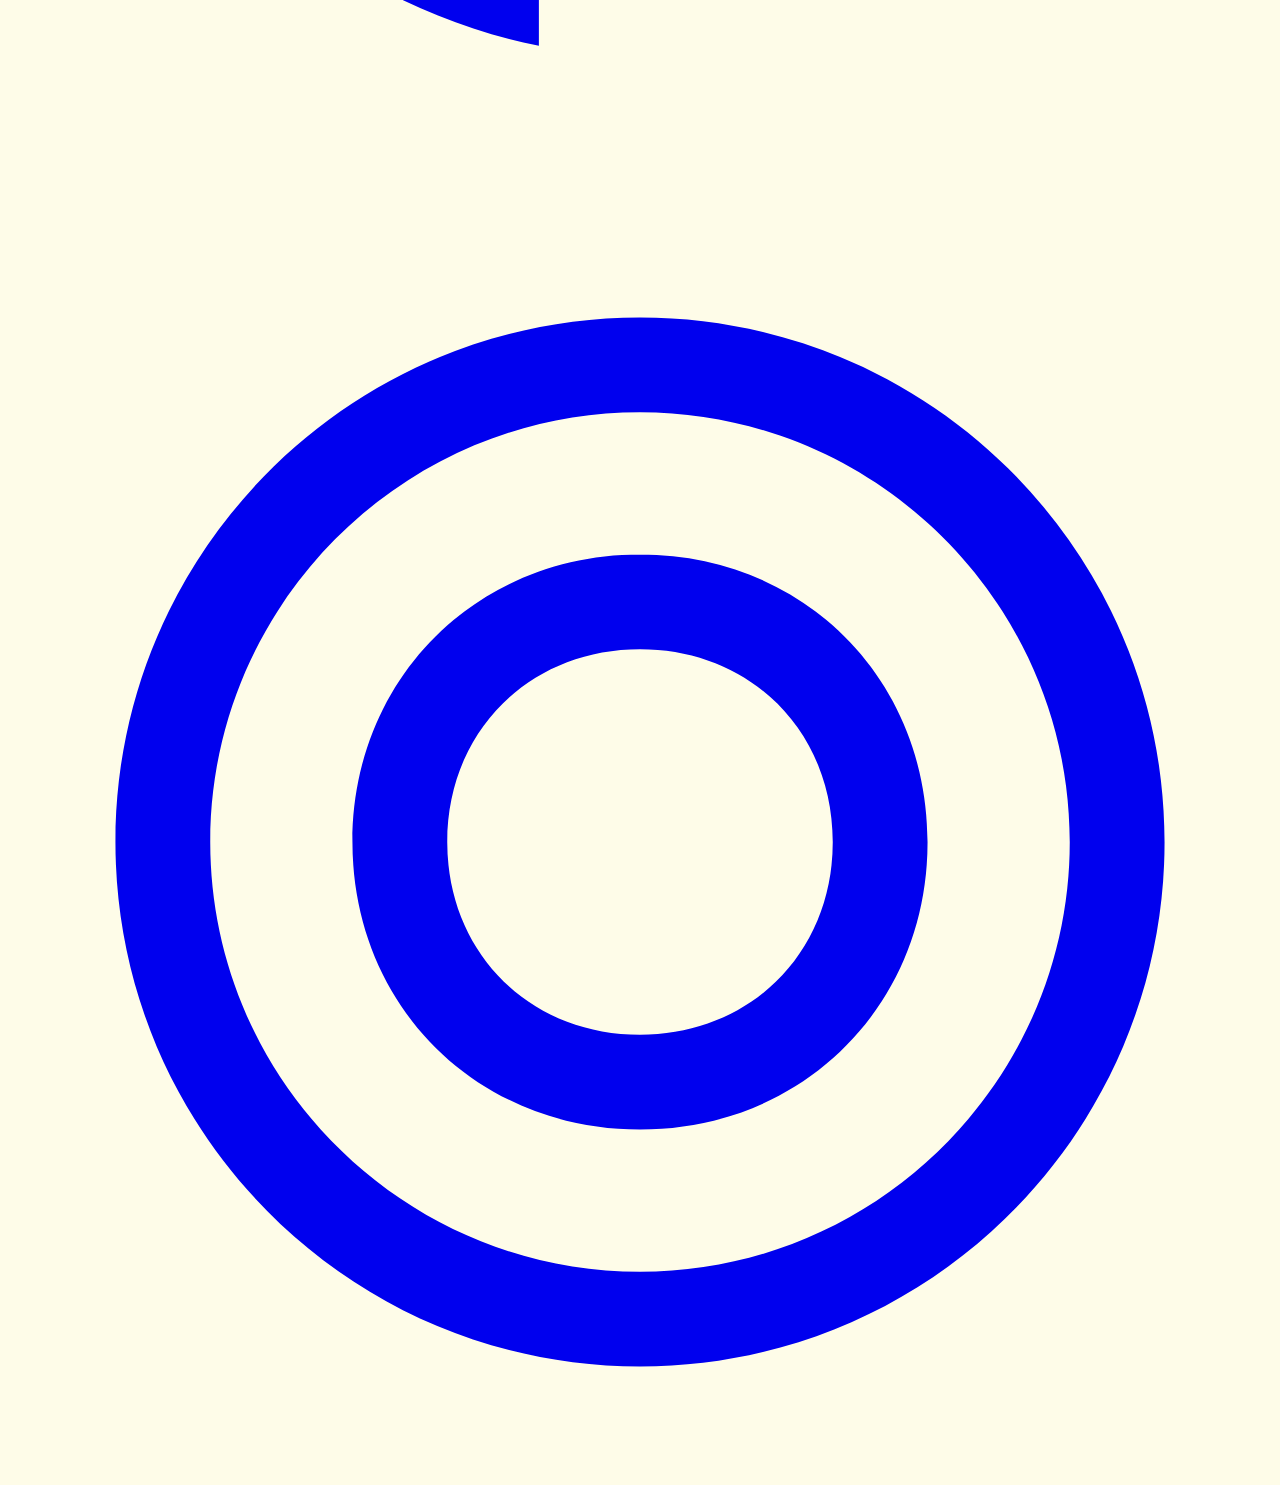
==== commit c09df96f: "v6" ====
--- a/index.html
+++ b/index.html
@@ -62,7 +62,8 @@
                 <img src="https://images.unsplash.com/photo-1476718406336-bb5a9690ee2a?auto=format&fit=crop&w=600&q=80"
                     alt="Тыквенный суп" class="w-full sm:w-56 object-cover" loading="lazy">
                 <div class="p-6 flex flex-col justify-center">
-                    <span class="text-xs font-bold uppercase tracking-widest text-orange-500 mb-2">⭐ Октябрь 2025</span>
+                    <span id="recipe-month-badge"
+                        class="text-xs font-bold uppercase tracking-widest text-orange-500 mb-2">⭐ Октябрь 2025</span>
                     <h3 class="text-2xl font-semibold">Тыквенный суп</h3>
                     <p class="text-stone-600 mt-2">Бархатистый крем-суп из запечённой тыквы со сливками и мускатным
                         орехом.</p>
